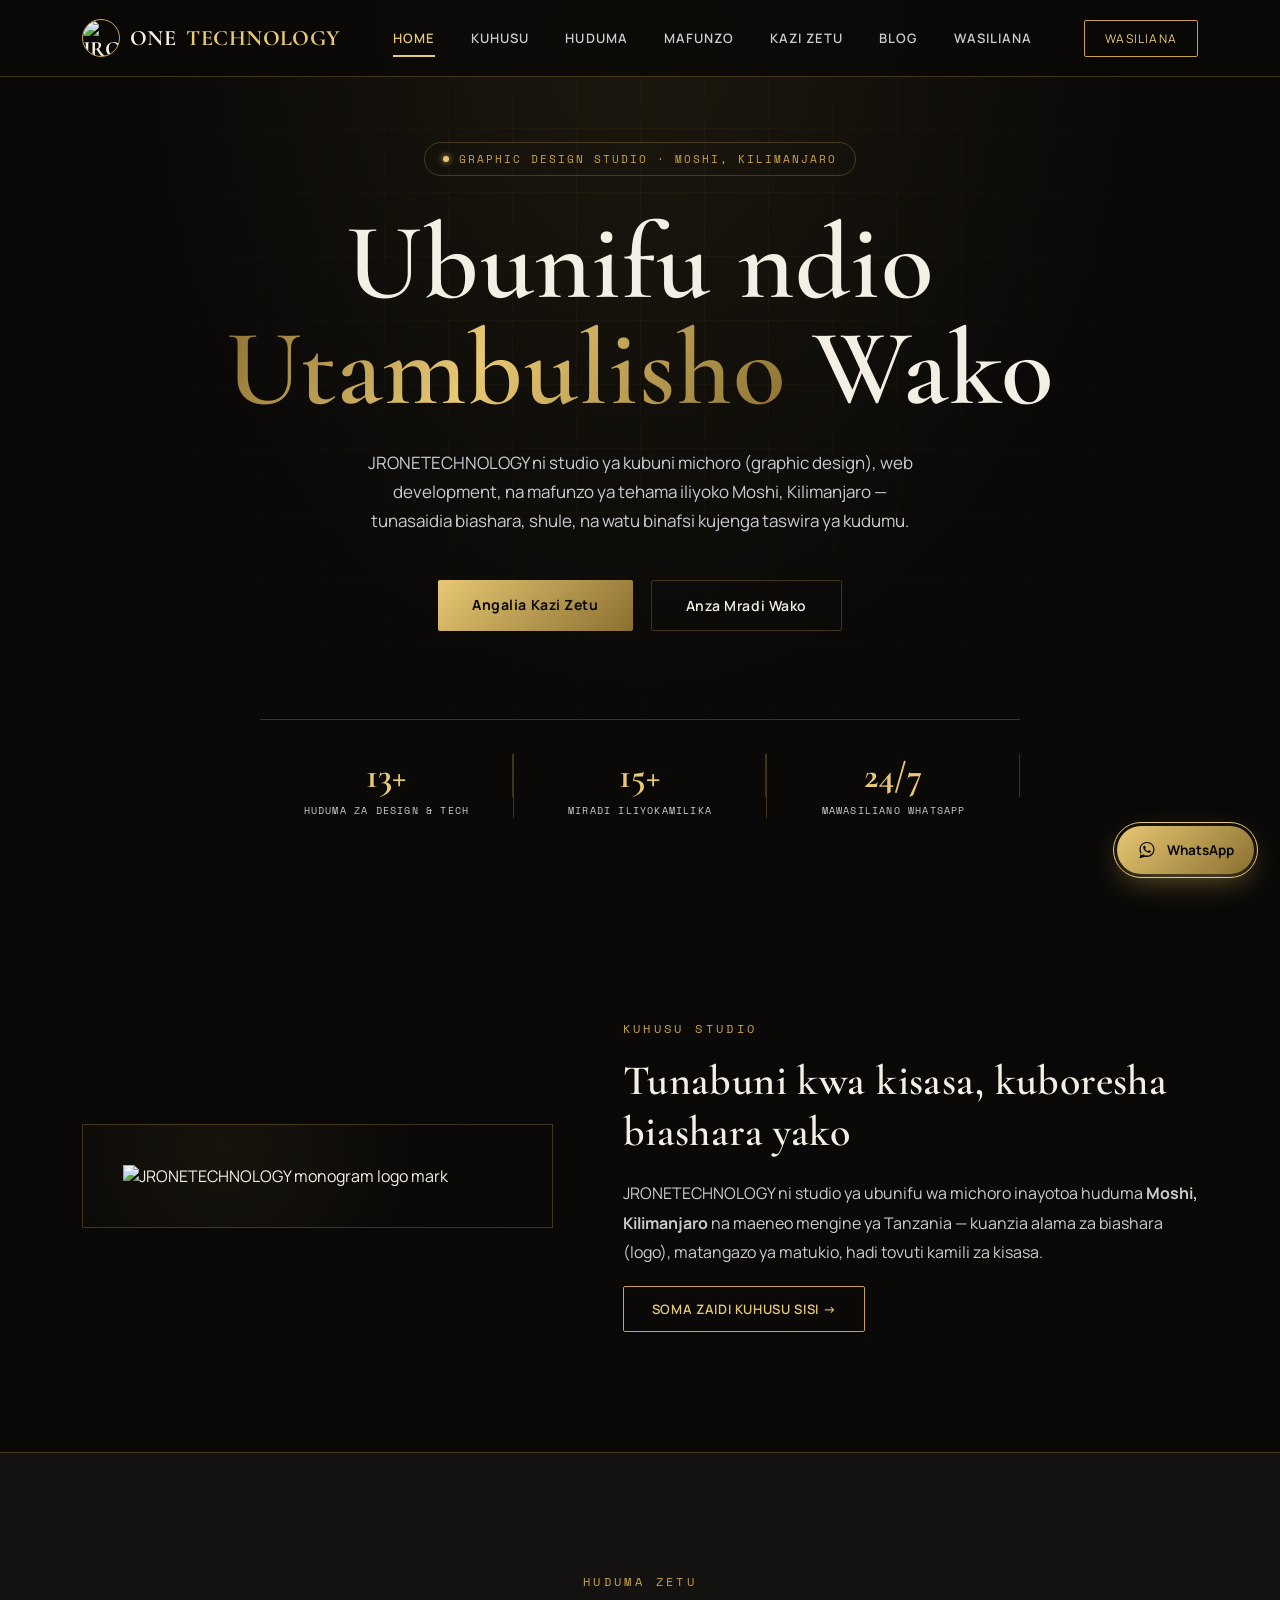
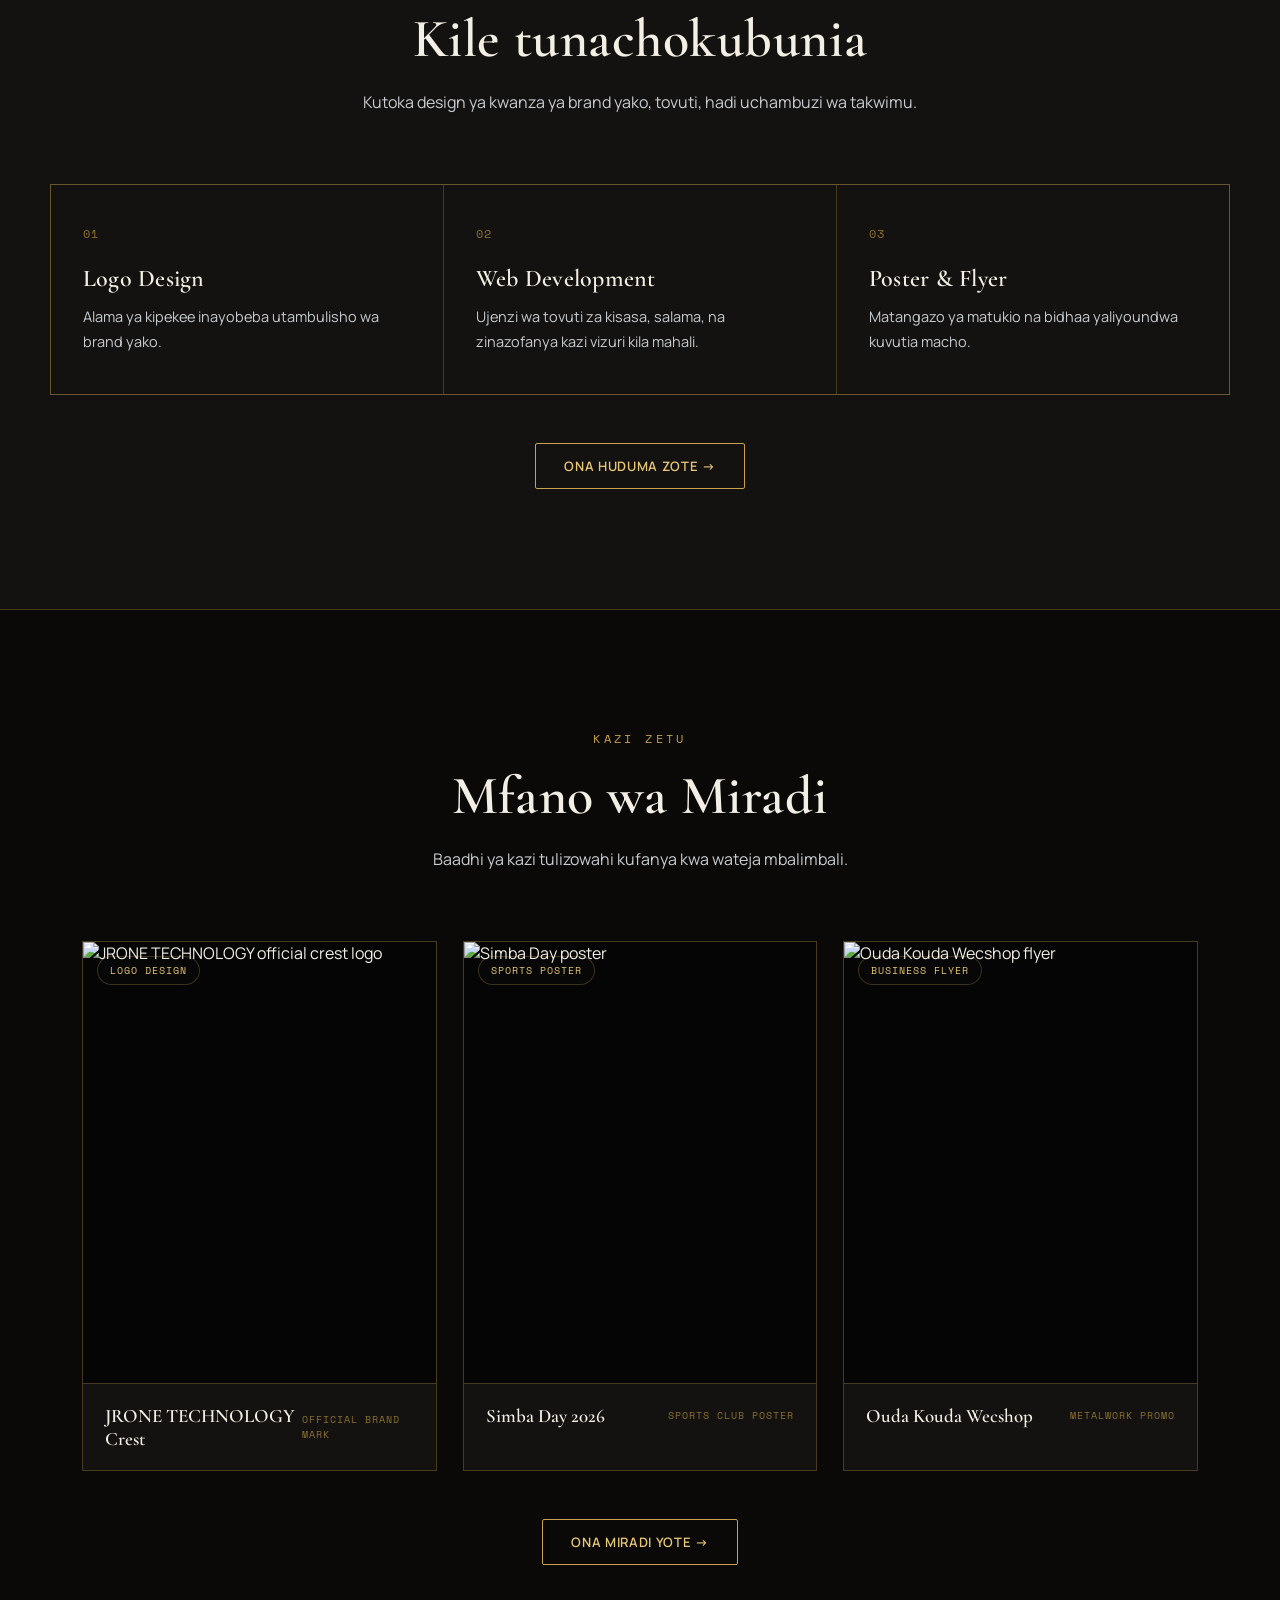
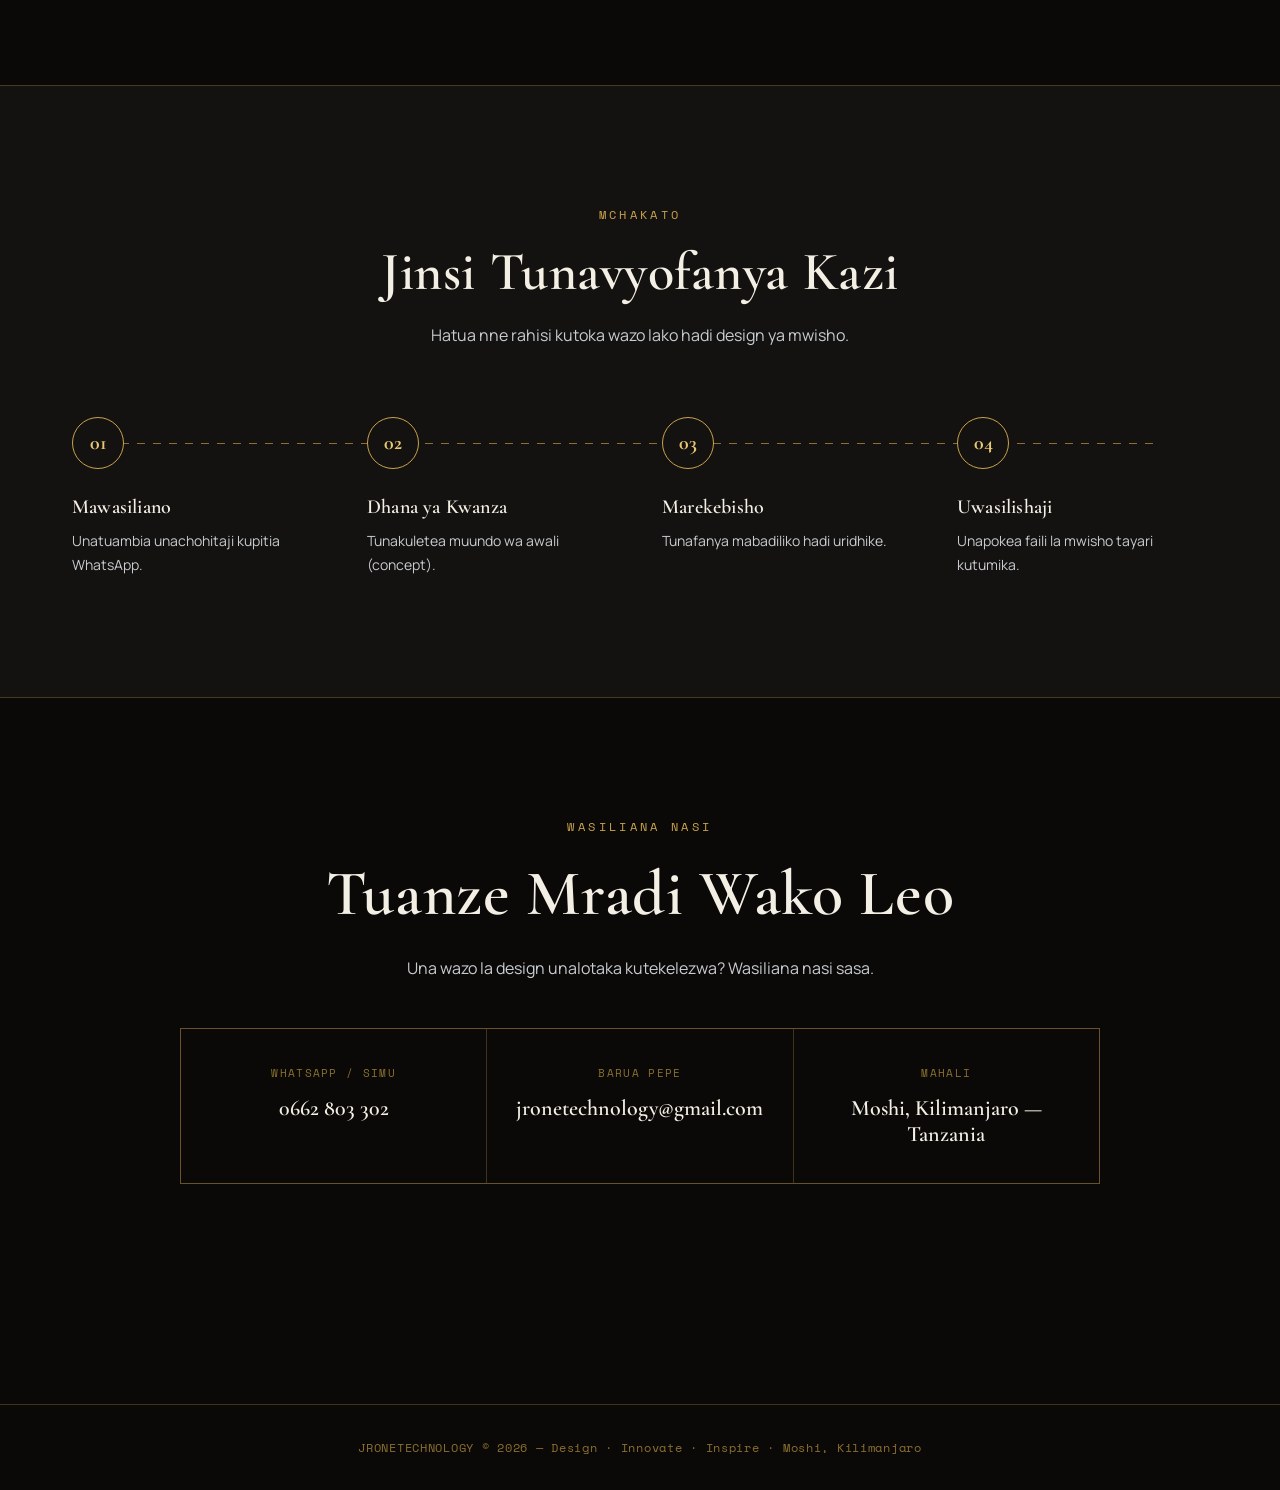
==== index.html @ 4e3e7bac "Add files via upload Apload a website" ====
<!DOCTYPE html>
<html lang="sw">
<head>
<meta charset="UTF-8">
<meta name="viewport" content="width=device-width, initial-scale=1.0">
<title>JRONETECHNOLOGY | Graphic Designer Moshi, Kilimanjaro — Logo, Poster, Web & IT Training</title>
<meta name="description" content="JRONETECHNOLOGY ni studio ya ubunifu wa michoro, web development, na mafunzo ya kompyuta iliyoko Moshi, Kilimanjaro, Tanzania.">
<meta name="keywords" content="graphic designer Moshi, graphic design Tanzania, logo design Kilimanjaro, poster design Moshi, web development Tanzania, mafunzo ya kompyuta Moshi, JRONETECHNOLOGY, computer training Kilimanjaro, business card design Tanzania, flyer design Moshi">
<meta name="author" content="JRONETECHNOLOGY">
<meta name="robots" content="index, follow">
<link rel="canonical" href="https://jronetechnology.netlify.app/">
<meta property="og:type" content="website">
<meta property="og:title" content="JRONETECHNOLOGY | Graphic Designer Moshi, Kilimanjaro — Logo, Poster, Web & IT Training">
<meta property="og:description" content="JRONETECHNOLOGY ni studio ya ubunifu wa michoro, web development, na mafunzo ya kompyuta iliyoko Moshi, Kilimanjaro, Tanzania.">
<meta property="og:url" content="https://jronetechnology.netlify.app/">
<meta property="og:site_name" content="JRONETECHNOLOGY">
<meta property="og:locale" content="sw_TZ">
<meta property="og:image" content="https://jronetechnology.netlify.app/images/jrone-logo-new.jpg">
<meta name="twitter:card" content="summary_large_image">
<meta name="twitter:title" content="JRONETECHNOLOGY | Graphic Designer Moshi, Kilimanjaro — Logo, Poster, Web & IT Training">
<meta name="twitter:description" content="JRONETECHNOLOGY ni studio ya ubunifu wa michoro, web development, na mafunzo ya kompyuta iliyoko Moshi, Kilimanjaro, Tanzania.">
<link rel="preconnect" href="https://fonts.googleapis.com">
<link href="https://fonts.googleapis.com/css2?family=Cormorant+Garamond:wght@500;600;700&family=Manrope:wght@400;500;600;700;800&family=Space+Mono:wght@400;700&display=swap" rel="stylesheet">
<link rel="stylesheet" href="style.css">
<script type="application/ld+json">
{
  "@context": "https://schema.org",
  "@type": "ProfessionalService",
  "name": "JRONETECHNOLOGY",
  "description": "Studio ya ubunifu wa michoro, web development, na mafunzo ya kompyuta.",
  "url": "https://jronetechnology.netlify.app/",
  "telephone": "+255662803302",
  "address": {
    "@type": "PostalAddress",
    "addressLocality": "Moshi",
    "addressRegion": "Kilimanjaro",
    "addressCountry": "TZ"
  },
  "areaServed": "Tanzania",
  "priceRange": "$$"
}
</script>
</head>
<body>

<header>
  <nav class="wrap">
    <a href="index.html" class="brand-mark"><span class="jr"><img src="images/jrone-logo-new.jpg" alt="JRONETECHNOLOGY logo"></span>ONE<span style="color:var(--gold-bright)">TECHNOLOGY</span></a>
    <ul id="navMenu">
      <li><a href="index.html" class="active">Home</a></li>
      <li><a href="kuhusu.html">Kuhusu</a></li>
      <li><a href="huduma.html">Huduma</a></li>
      <li><a href="mafunzo.html">Mafunzo</a></li>
      <li><a href="kazi-zetu.html">Kazi Zetu</a></li>
      <li><a href="blog.html">Blog</a></li>
      <li><a href="mawasiliano.html">Wasiliana</a></li>
    </ul>
    <a href="https://wa.me/255662803302" class="nav-cta">Wasiliana</a>
    <button class="nav-toggle-btn" id="navToggle" aria-label="Fungua menyu" aria-expanded="false">
      <span></span><span></span><span></span>
    </button>
  </nav>
</header>

<section class="hero" id="top">
  <div class="hero-grid"></div>
  <span class="hero-badge"><span class="dot"></span>Graphic Design Studio · Moshi, Kilimanjaro</span>
  <h1>Ubunifu ndio<br><em>Utambulisho</em> Wako</h1>
  <p class="sub">JRONETECHNOLOGY ni studio ya kubuni michoro (graphic design), web development, na mafunzo ya tehama iliyoko Moshi, Kilimanjaro — tunasaidia biashara, shule, na watu binafsi kujenga taswira ya kudumu.</p>
  <div class="hero-actions">
    <a href="kazi-zetu.html" class="btn-gold">Angalia Kazi Zetu</a>
    <a href="https://wa.me/255662803302" class="btn-outline">Anza Mradi Wako</a>
  </div>
  <div class="hero-stats">
    <div><div class="num">13+</div><div class="lbl">Huduma za Design &amp; Tech</div></div>
    <div><div class="num">15+</div><div class="lbl">Miradi Iliyokamilika</div></div>
    <div><div class="num">24/7</div><div class="lbl">Mawasiliano WhatsApp</div></div>
  </div>
</section>

<section class="section" id="about">
  <div class="wrap about">
    <div class="about-visual">
      <img src="images/jr-logo.jpg" alt="JRONETECHNOLOGY monogram logo mark">
    </div>
    <div class="about-copy">
      <span class="eyebrow">Kuhusu Studio</span>
      <h2>Tunabuni kwa kisasa, kuboresha biashara yako</h2>
      <p>JRONETECHNOLOGY ni studio ya ubunifu wa michoro inayotoa huduma <strong>Moshi, Kilimanjaro</strong> na maeneo mengine ya Tanzania — kuanzia alama za biashara (logo), matangazo ya matukio, hadi tovuti kamili za kisasa.</p>
      <div class="section-more" style="text-align:left; margin-top:8px;">
        <a href="kuhusu.html">Soma Zaidi Kuhusu Sisi →</a>
      </div>
    </div>
  </div>
</section>

<section class="services" id="services">
  <div class="wrap section">
    <div class="section-head">
      <span class="eyebrow">Huduma Zetu</span>
      <h2>Kile tunachokubunia</h2>
      <p>Kutoka design ya kwanza ya brand yako, tovuti, hadi uchambuzi wa takwimu.</p>
    </div>
    <div class="service-grid">
      <div class="service-card"><span class="idx">01</span><h3>Logo Design</h3><p>Alama ya kipekee inayobeba utambulisho wa brand yako.</p></div>
      <div class="service-card"><span class="idx">02</span><h3>Web Development</h3><p>Ujenzi wa tovuti za kisasa, salama, na zinazofanya kazi vizuri kila mahali.</p></div>
      <div class="service-card"><span class="idx">03</span><h3>Poster &amp; Flyer</h3><p>Matangazo ya matukio na bidhaa yaliyoundwa kuvutia macho.</p></div>
    </div>
    <div class="section-more"><a href="huduma.html">Ona Huduma Zote →</a></div>
  </div>
</section>

<section class="section" id="work-preview">
  <div class="wrap">
    <div class="section-head">
      <span class="eyebrow">Kazi Zetu</span>
      <h2>Mfano wa Miradi</h2>
      <p>Baadhi ya kazi tulizowahi kufanya kwa wateja mbalimbali.</p>
    </div>
    <div class="gallery">
      <div class="gallery-item"><span class="tag">Logo Design</span><div class="img-wrap"><img src="images/jrone-logo-new.jpg" alt="JRONE TECHNOLOGY official crest logo" loading="lazy"></div><div class="gallery-caption"><h4>JRONE TECHNOLOGY Crest</h4><span>Official Brand Mark</span></div></div>
      <div class="gallery-item"><span class="tag">Sports Poster</span><div class="img-wrap"><img src="images/simba-day-poster.jpg" alt="Simba Day poster" loading="lazy"></div><div class="gallery-caption"><h4>Simba Day 2026</h4><span>Sports Club Poster</span></div></div>
      <div class="gallery-item"><span class="tag">Business Flyer</span><div class="img-wrap"><img src="images/ouda-kouda-flyer.jpg" alt="Ouda Kouda Wecshop flyer" loading="lazy"></div><div class="gallery-caption"><h4>Ouda Kouda Wecshop</h4><span>Metalwork Promo</span></div></div>
    </div>
    <div class="section-more"><a href="kazi-zetu.html">Ona Miradi Yote →</a></div>
  </div>
</section>

<section class="process" id="process">
  <div class="wrap section">
    <div class="section-head">
      <span class="eyebrow">Mchakato</span>
      <h2>Jinsi Tunavyofanya Kazi</h2>
      <p>Hatua nne rahisi kutoka wazo lako hadi design ya mwisho.</p>
    </div>
    <div class="process-track">
      <div class="process-step"><div class="num-ring">01</div><h3>Mawasiliano</h3><p>Unatuambia unachohitaji kupitia WhatsApp.</p></div>
      <div class="process-step"><div class="num-ring">02</div><h3>Dhana ya Kwanza</h3><p>Tunakuletea muundo wa awali (concept).</p></div>
      <div class="process-step"><div class="num-ring">03</div><h3>Marekebisho</h3><p>Tunafanya mabadiliko hadi uridhike.</p></div>
      <div class="process-step"><div class="num-ring">04</div><h3>Uwasilishaji</h3><p>Unapokea faili la mwisho tayari kutumika.</p></div>
    </div>
  </div>
</section>

<section class="contact" id="contact">
  <div class="wrap section">
    <span class="eyebrow">Wasiliana Nasi</span>
    <h2>Tuanze Mradi Wako Leo</h2>
    <p>Una wazo la design unalotaka kutekelezwa? Wasiliana nasi sasa.</p>
    <div class="contact-cards">
      <div class="c-card"><span class="lbl">WhatsApp / Simu</span><a class="val" href="https://wa.me/255662803302">0662 803 302</a></div>
      <div class="c-card"><span class="lbl">Barua Pepe</span><span class="val">jronetechnology@gmail.com</span></div>
      <div class="c-card"><span class="lbl">Mahali</span><span class="val">Moshi, Kilimanjaro — Tanzania</span></div>
    </div>
  </div>
</section>

<a href="https://wa.me/255662803302" class="wa-float" target="_blank" rel="noopener" aria-label="Wasiliana WhatsApp">
  <span class="wa-pulse" aria-hidden="true"></span>
  <svg viewBox="0 0 32 32" fill="currentColor" aria-hidden="true"><path d="M16.001 3C9.373 3 4 8.373 4 15c0 2.386.699 4.61 1.902 6.478L4 29l7.72-1.867A11.94 11.94 0 0 0 16.001 27C22.629 27 28 21.627 28 15S22.629 3 16.001 3zm0 21.818a9.77 9.77 0 0 1-4.98-1.363l-.357-.212-4.583 1.108 1.13-4.47-.233-.367A9.77 9.77 0 0 1 5.909 15c0-5.57 4.522-10.091 10.092-10.091S26.093 9.43 26.093 15 21.571 24.818 16.001 24.818zm5.535-7.53c-.303-.152-1.792-.885-2.07-.986-.278-.101-.48-.152-.682.152-.202.303-.783.985-.96 1.187-.177.202-.353.227-.656.076-.303-.152-1.279-.472-2.436-1.505-.9-.803-1.508-1.795-1.685-2.098-.177-.303-.019-.467.133-.617.137-.136.303-.354.454-.53.152-.177.202-.303.303-.505.101-.202.05-.379-.025-.53-.076-.152-.682-1.646-.935-2.254-.246-.593-.497-.513-.682-.522-.177-.008-.379-.01-.581-.01a1.112 1.112 0 0 0-.808.379c-.278.303-1.06 1.036-1.06 2.53 0 1.494 1.086 2.937 1.237 3.14.151.202 2.137 3.263 5.18 4.575.724.312 1.288.499 1.729.639.726.231 1.387.198 1.909.12.582-.087 1.792-.733 2.045-1.44.253-.708.253-1.315.177-1.44-.076-.126-.278-.202-.581-.354z"/></svg>
  <span class="wa-label">WhatsApp</span>
</a>

<footer>
  <div class="wrap">JRONETECHNOLOGY © 2026 — Design · Innovate · Inspire · Moshi, Kilimanjaro</div>
</footer>


<script>
  (function(){
    var toggle = document.getElementById('navToggle');
    var menu = document.getElementById('navMenu');
    if(toggle && menu){
      toggle.addEventListener('click', function(){
        var open = menu.classList.toggle('open');
        toggle.classList.toggle('open', open);
        toggle.setAttribute('aria-expanded', open ? 'true' : 'false');
      });
      menu.querySelectorAll('a').forEach(function(a){
        a.addEventListener('click', function(){
          menu.classList.remove('open');
          toggle.classList.remove('open');
          toggle.setAttribute('aria-expanded', 'false');
        });
      });
    }
  })();
</script>
</body>
</html>
---- style.css ----
:root{
    --black:#0a0908;
    --black-2:#141210;
    --charcoal:#1c1a17;
    --gold:#c9a24b;
    --gold-bright:#e8c874;
    --gold-dim:#8a6f2f;
    --silver:#c8ccd0;
    --off-white:#f3efe4;
    --line:rgba(201,162,75,0.28);
  }
  *{box-sizing:border-box; margin:0; padding:0;}
  html{scroll-behavior:smooth;}
  body{
    background:var(--black);
    color:var(--off-white);
    font-family:'Manrope', sans-serif;
    overflow-x:hidden;
  }
  ::selection{background:var(--gold); color:var(--black);}

  /* ---------- utility ---------- */
  .wrap{max-width:1180px; margin:0 auto; padding:0 32px;}
  .eyebrow{
    font-family:'Space Mono', monospace;
    font-size:12px;
    letter-spacing:0.28em;
    text-transform:uppercase;
    color:var(--gold);
  }
  h1,h2,h3{font-family:'Cormorant Garamond', serif; font-weight:600; letter-spacing:0.01em;}
  .circuit-rule{
    position:relative;
    height:1px;
    background:var(--line);
    margin:0 auto;
  }
  .circuit-rule::before, .circuit-rule::after{
    content:'';
    position:absolute;
    width:6px; height:6px;
    border-radius:50%;
    background:var(--gold);
    top:50%; transform:translateY(-50%);
    box-shadow:0 0 8px rgba(201,162,75,0.7);
  }
  .circuit-rule::before{left:0;}
  .circuit-rule::after{right:0;}

  a{color:inherit; text-decoration:none;}

  /* ---------- nav ---------- */
  header{
    position:fixed; top:0; left:0; right:0; z-index:100;
    background:rgba(10,9,8,0.82);
    backdrop-filter:blur(10px);
    border-bottom:1px solid var(--line);
  }
  nav.wrap{
    display:flex; align-items:center; justify-content:space-between;
    min-height:76px;
    flex-wrap:nowrap;
  }
  .brand-mark{
    display:flex; align-items:center; gap:10px;
    font-family:'Cormorant Garamond', serif;
    font-size:22px; font-weight:700;
    color:var(--off-white);
    letter-spacing:0.02em;
  }
  .brand-mark .jr{
    display:inline-flex; align-items:center; justify-content:center;
    width:38px; height:38px;
    border-radius:50%;
    overflow:hidden;
    border:1px solid var(--gold);
  }
  .brand-mark .jr img{width:100%; height:100%; object-fit:cover;}
  nav ul{
    display:flex; gap:36px; list-style:none;
    font-size:13px; letter-spacing:0.08em; text-transform:uppercase;
    font-weight:600;
  }
  nav ul a{
    color:var(--silver);
    position:relative;
    padding-bottom:4px;
    transition:color .25s;
  }
  nav ul a:hover{color:var(--gold-bright);}
  .nav-cta{
    border:1px solid var(--gold);
    padding:9px 20px;
    border-radius:2px;
    font-size:12px;
    letter-spacing:0.1em;
    text-transform:uppercase;
    color:var(--gold-bright);
    white-space:nowrap;
    transition:background .25s, color .25s;
  }
  .nav-cta:hover{background:var(--gold); color:var(--black);}
  .nav-toggle{display:none;}
  .nav-toggle-btn{
    display:none;
    flex-direction:column; justify-content:center; gap:5px;
    width:38px; height:38px;
    background:transparent; border:1px solid var(--line);
    border-radius:4px;
    cursor:pointer;
    padding:0;
  }
  .nav-toggle-btn span{
    display:block; height:2px; width:18px; margin:0 auto;
    background:var(--gold-bright);
    transition:transform .25s, opacity .25s;
  }
  .nav-toggle-btn.open span:nth-child(1){transform:translateY(7px) rotate(45deg);}
  .nav-toggle-btn.open span:nth-child(2){opacity:0;}
  .nav-toggle-btn.open span:nth-child(3){transform:translateY(-7px) rotate(-45deg);}

  /* ---------- hero ---------- */
  .hero{
    position:relative;
    min-height:100vh;
    display:flex; flex-direction:column; align-items:center; justify-content:center;
    text-align:center;
    padding:140px 32px 80px;
    background:
      radial-gradient(ellipse at 50% 0%, rgba(201,162,75,0.10), transparent 55%),
      linear-gradient(rgba(10,9,8,0.88), rgba(10,9,8,0.93)),
      url('images/jrone-logo-new.png') center 16% / min(560px,62%) no-repeat,
      var(--black);
    overflow:hidden;
  }
  .hero-logo-bg{
    position:absolute;
    top:50%; left:50%;
    transform:translate(-50%,-50%);
    width:min(780px, 92vw);
    height:auto;
    opacity:0.16;
    filter:grayscale(0.15) brightness(1.05);
    pointer-events:none;
    z-index:0;
  }
  .hero > *{position:relative; z-index:1;}
  .hero-grid{
    position:absolute; inset:0;
    background-image:
      linear-gradient(rgba(201,162,75,0.05) 1px, transparent 1px),
      linear-gradient(90deg, rgba(201,162,75,0.05) 1px, transparent 1px);
    background-size:64px 64px;
    mask-image:radial-gradient(ellipse at 50% 30%, black 0%, transparent 70%);
    pointer-events:none;
    z-index:0;
  }
  .hero-badge{
    display:inline-flex; align-items:center; gap:10px;
    border:1px solid var(--line);
    padding:8px 18px;
    border-radius:20px;
    font-family:'Space Mono', monospace;
    font-size:11px; letter-spacing:0.18em; text-transform:uppercase;
    color:var(--gold);
    margin-bottom:34px;
    opacity:0;
    animation:fadeUp .8s ease forwards .1s;
  }
  .hero-badge .dot{width:6px; height:6px; border-radius:50%; background:var(--gold-bright); box-shadow:0 0 6px var(--gold-bright);}
  .hero h1{
    font-size:clamp(48px, 9vw, 108px);
    line-height:0.98;
    color:var(--off-white);
    opacity:0;
    animation:fadeUp .9s ease forwards .25s;
  }
  .hero h1 em{
    font-style:normal;
    background:linear-gradient(120deg, var(--gold-dim), var(--gold-bright) 45%, var(--gold-dim));
    -webkit-background-clip:text;
    background-clip:text;
    color:transparent;
  }
  .hero p.sub{
    max-width:560px;
    margin:28px auto 0;
    color:var(--silver);
    font-size:17px;
    line-height:1.7;
    opacity:0;
    animation:fadeUp .9s ease forwards .4s;
  }
  .hero-actions{
    display:flex; gap:18px; margin-top:44px; flex-wrap:wrap; justify-content:center;
    opacity:0;
    animation:fadeUp .9s ease forwards .55s;
  }
  .btn-gold{
    background:linear-gradient(135deg, var(--gold-bright), var(--gold-dim));
    color:var(--black);
    padding:15px 34px;
    font-weight:700;
    font-size:14px;
    letter-spacing:0.04em;
    border-radius:2px;
    transition:transform .25s, box-shadow .25s;
  }
  .btn-gold:hover{transform:translateY(-2px); box-shadow:0 12px 28px -8px rgba(201,162,75,0.55);}
  .btn-outline{
    border:1px solid var(--line);
    color:var(--off-white);
    padding:15px 34px;
    font-weight:600;
    font-size:14px;
    letter-spacing:0.04em;
    border-radius:2px;
    transition:border-color .25s, color .25s;
  }
  .btn-outline:hover{border-color:var(--gold); color:var(--gold-bright);}

  @keyframes fadeUp{
    from{opacity:0; transform:translateY(18px);}
    to{opacity:1; transform:translateY(0);}
  }

  .hero-stats{
    display:flex; gap:0;
    margin-top:88px;
    border-top:1px solid var(--line);
    padding-top:34px;
    width:100%;
    max-width:760px;
    opacity:0;
    animation:fadeUp .9s ease forwards .7s;
  }
  .hero-stats div{flex:1; text-align:center; border-right:1px solid var(--line);}
  .hero-stats div:last-child{border-right:none;}
  .hero-stats .num{
    font-family:'Cormorant Garamond', serif;
    font-size:36px; font-weight:700; color:var(--gold-bright);
  }
  .hero-stats .lbl{
    font-family:'Space Mono', monospace;
    font-size:10px; letter-spacing:0.12em; text-transform:uppercase; color:var(--silver);
    margin-top:6px;
  }

  /* ---------- section heading pattern ---------- */
  .section{padding:120px 0;}
  .section-head{text-align:center; max-width:640px; margin:0 auto 68px;}
  .section-head .eyebrow{display:block; margin-bottom:16px;}
  .section-head h2{font-size:clamp(34px,5vw,54px); color:var(--off-white); margin-bottom:18px;}
  .section-head p{color:var(--silver); font-size:16px; line-height:1.7;}

  /* ---------- about ---------- */
  .about{
    display:grid;
    grid-template-columns:0.9fr 1.1fr;
    gap:70px;
    align-items:center;
  }
  .about-visual{
    position:relative;
    border:1px solid var(--line);
    padding:40px;
    background:radial-gradient(circle at 30% 20%, rgba(201,162,75,0.08), transparent 60%);
  }
  .about-visual img{width:100%; display:block; filter:drop-shadow(0 20px 40px rgba(0,0,0,0.6));}
  .about-copy .eyebrow{display:block; margin-bottom:18px;}
  .about-copy h2{font-size:clamp(30px,4vw,42px); margin-bottom:22px; color:var(--off-white);}
  .about-copy p{color:var(--silver); line-height:1.85; margin-bottom:18px; font-size:16px;}
  .about-list{list-style:none; margin-top:28px; display:grid; gap:14px;}
  .about-list li{
    display:flex; align-items:baseline; gap:14px;
    font-family:'Space Mono', monospace; font-size:13px; color:var(--off-white);
    padding-bottom:14px; border-bottom:1px solid var(--line);
  }
  .about-list li span.n{color:var(--gold-bright); font-weight:700;}

  /* ---------- services ---------- */
  .services{background:var(--black-2); border-top:1px solid var(--line); border-bottom:1px solid var(--line);}
  .service-grid{
    display:grid; grid-template-columns:repeat(3,1fr); gap:1px;
    background:var(--line);
    border:1px solid var(--line);
  }
  .service-card{
    background:var(--black-2);
    padding:40px 32px;
    transition:background .3s;
  }
  .service-card:hover{background:var(--charcoal);}
  .service-card .idx{
    font-family:'Space Mono', monospace;
    font-size:12px; color:var(--gold-dim);
    letter-spacing:0.1em;
    margin-bottom:22px;
    display:block;
  }
  .service-card h3{font-size:24px; color:var(--off-white); margin-bottom:12px; font-weight:600;}
  .service-card p{color:var(--silver); font-size:14.5px; line-height:1.7;}

  /* ---------- training ---------- */
  .training{background:var(--black);}
  .training-groups{display:grid; grid-template-columns:1fr 1fr; gap:1px; background:var(--line); border:1px solid var(--line);}
  .training-group{background:var(--black-2); padding:38px 34px;}
  .training-group h3{
    font-family:'Space Mono', monospace;
    font-size:12px; letter-spacing:0.16em; text-transform:uppercase;
    color:var(--gold-dim);
    margin-bottom:26px;
    padding-bottom:16px;
    border-bottom:1px solid var(--line);
  }
  .course-list{list-style:none; display:grid; gap:0;}
  .course-list li{
    display:flex; align-items:center; gap:16px;
    padding:16px 0;
    border-bottom:1px solid var(--line);
  }
  .course-list li:last-child{border-bottom:none;}
  .course-list .c-tag{
    font-family:'Space Mono', monospace;
    font-size:11px; color:var(--gold-bright);
    border:1px solid var(--line);
    border-radius:50%;
    width:34px; height:34px;
    display:flex; align-items:center; justify-content:center;
    flex-shrink:0;
  }
  .course-list .c-name{font-family:'Cormorant Garamond', serif; font-size:19px; color:var(--off-white); font-weight:600;}
  .course-list .c-desc{font-size:12.5px; color:var(--silver); margin-top:2px;}

  /* ---------- portfolio ---------- */
  .filter-bar{
    display:flex; gap:10px; justify-content:center; flex-wrap:wrap; margin-bottom:56px;
  }
  .filter-btn{
    font-family:'Space Mono', monospace;
    font-size:11.5px; letter-spacing:0.1em; text-transform:uppercase;
    padding:10px 20px;
    border:1px solid var(--line);
    color:var(--silver);
    border-radius:20px;
    cursor:pointer;
    background:transparent;
    transition:all .25s;
  }
  .filter-btn:hover{border-color:var(--gold); color:var(--gold-bright);}
  .filter-btn.active{background:var(--gold); border-color:var(--gold); color:var(--black); font-weight:700;}

  .gallery{
    display:grid;
    grid-template-columns:repeat(3, 1fr);
    gap:26px;
  }
  .gallery-item{
    position:relative;
    border:1px solid var(--line);
    overflow:hidden;
    background:var(--black-2);
    cursor:pointer;
  }
  .gallery-item.hide{display:none;}
  .gallery-item .img-wrap{
    aspect-ratio:4/5;
    overflow:hidden;
    display:flex; align-items:center; justify-content:center;
    background:#050505;
  }
  .gallery-item img{
    width:100%; height:100%; object-fit:cover;
    transition:transform .6s cubic-bezier(.2,.8,.2,1), filter .5s;
    filter:saturate(0.92);
  }
  .gallery-item:hover img{transform:scale(1.06); filter:saturate(1.05);}
  .gallery-caption{
    padding:20px 22px;
    border-top:1px solid var(--line);
    display:flex; justify-content:space-between; align-items:center;
  }
  .gallery-caption h4{font-family:'Cormorant Garamond',serif; font-size:19px; color:var(--off-white); font-weight:600;}
  .gallery-caption span{
    font-family:'Space Mono', monospace; font-size:10px; letter-spacing:0.1em;
    text-transform:uppercase; color:var(--gold-dim);
  }
  .gallery-item .tag{
    position:absolute; top:14px; left:14px;
    font-family:'Space Mono', monospace; font-size:10px; letter-spacing:0.1em; text-transform:uppercase;
    background:rgba(10,9,8,0.75); backdrop-filter:blur(4px);
    border:1px solid var(--line);
    color:var(--gold-bright);
    padding:6px 12px; border-radius:20px;
  }

  /* lightbox */
  .lightbox{
    position:fixed; inset:0; background:rgba(5,4,3,0.94);
    display:none; align-items:center; justify-content:center;
    z-index:1000; padding:40px;
    backdrop-filter:blur(6px);
  }
  .lightbox.open{display:flex;}
  .lightbox img{max-width:min(760px,90vw); max-height:86vh; object-fit:contain; border:1px solid var(--line);}
  .lightbox-close{
    position:absolute; top:28px; right:38px;
    font-family:'Space Mono', monospace; color:var(--off-white);
    font-size:13px; letter-spacing:0.1em; text-transform:uppercase;
    border:1px solid var(--line); padding:10px 18px; border-radius:20px; cursor:pointer;
  }
  .lightbox-close:hover{border-color:var(--gold); color:var(--gold-bright);}

  /* ---------- process ---------- */
  .process{background:var(--black-2); border-top:1px solid var(--line); border-bottom:1px solid var(--line);}
  .process-track{
    display:grid; grid-template-columns:repeat(4,1fr);
    position:relative;
  }
  .process-track::before{
    content:'';
    position:absolute; top:26px; left:6%; right:6%; height:1px;
    background:repeating-linear-gradient(90deg, var(--gold-dim) 0 8px, transparent 8px 16px);
  }
  .process-step{padding:0 22px; position:relative;}
  .process-step .num-ring{
    width:52px; height:52px; border-radius:50%;
    border:1px solid var(--gold);
    display:flex; align-items:center; justify-content:center;
    font-family:'Cormorant Garamond', serif; font-size:20px; color:var(--gold-bright); font-weight:700;
    background:var(--black-2);
    position:relative; z-index:2;
    margin-bottom:26px;
  }
  .process-step h3{font-size:20px; color:var(--off-white); margin-bottom:10px;}
  .process-step p{font-size:14px; color:var(--silver); line-height:1.7;}

  /* ---------- contact ---------- */
  .contact{
    position:relative;
    text-align:center;
    padding-bottom:100px;
  }
  .contact .eyebrow{display:block; margin-bottom:20px;}
  .contact h2{font-size:clamp(36px,6vw,64px); color:var(--off-white); margin-bottom:22px;}
  .contact p{color:var(--silver); max-width:520px; margin:0 auto 46px; line-height:1.75; font-size:16px;}
  .contact-cards{
    display:grid; grid-template-columns:repeat(3,1fr); gap:1px;
    background:var(--line); border:1px solid var(--line);
    max-width:920px; margin:0 auto;
  }
  .c-card{background:var(--black); padding:36px 24px;}
  .c-card .lbl{font-family:'Space Mono', monospace; font-size:11px; letter-spacing:0.12em; text-transform:uppercase; color:var(--gold-dim); margin-bottom:14px; display:block;}
  .c-card .val{font-family:'Cormorant Garamond', serif; font-size:22px; color:var(--off-white); font-weight:600;}
  .c-card a.val:hover{color:var(--gold-bright);}

  footer{
    border-top:1px solid var(--line);
    padding:34px 0;
    text-align:center;
    font-family:'Space Mono', monospace;
    font-size:12px;
    color:var(--gold-dim);
    letter-spacing:0.06em;
  }

  /* ---------- responsive ---------- */
  @media (max-width: 880px){
    nav.wrap{flex-wrap:wrap;}
    nav ul{
      display:none;
      order:3;
      width:100%;
      flex-direction:column;
      gap:0;
      background:var(--black-2);
      border-top:1px solid var(--line);
      margin-top:16px;
      padding-top:10px;
    }
    nav ul.open{display:flex;}
    nav ul li{width:100%;}
    nav ul a{
      display:block;
      padding:14px 4px;
      border-bottom:1px solid var(--line);
      font-size:14px;
    }
    .nav-toggle-btn{display:flex;}
    .nav-cta{order:2; padding:9px 16px; font-size:11px;}
    .about{grid-template-columns:1fr;}
    .service-grid{grid-template-columns:1fr;}
    .training-groups{grid-template-columns:1fr;}
    .gallery{grid-template-columns:repeat(2,1fr);}
    .process-track{grid-template-columns:1fr; gap:40px;}
    .process-track::before{display:none;}
    .contact-cards{grid-template-columns:1fr;}
    .hero-stats{flex-direction:column; gap:18px;}
    .hero-stats div{border-right:none; border-bottom:1px solid var(--line); padding-bottom:14px;}
    .hero-stats div:last-child{border-bottom:none;}
  }
  @media (max-width: 560px){
    .gallery{grid-template-columns:1fr;}
    .wrap{padding:0 20px;}
  }

  @media (prefers-reduced-motion: reduce){
    *{animation-duration:0.01ms !important; animation-iteration-count:1 !important; transition-duration:0.01ms !important;}
  }

  a:focus-visible, button:focus-visible{outline:2px solid var(--gold-bright); outline-offset:3px;}

  /* ---------- floating whatsapp ---------- */
  .wa-float{
    position:fixed;
    bottom:26px; right:26px;
    z-index:200;
    display:flex; align-items:center; gap:10px;
    background:linear-gradient(135deg, var(--gold-bright), var(--gold-dim));
    color:var(--black);
    padding:14px 20px;
    border-radius:30px;
    font-family:'Manrope', sans-serif;
    font-weight:700;
    font-size:13.5px;
    box-shadow:0 10px 30px -6px rgba(201,162,75,0.55);
    transition:transform .25s, box-shadow .25s;
  }
  .wa-float:hover{transform:translateY(-3px) scale(1.03); box-shadow:0 16px 36px -6px rgba(201,162,75,0.7);}
  .wa-float svg{width:20px; height:20px; flex-shrink:0;}
  .wa-float .wa-pulse{
    position:absolute; inset:-4px;
    border-radius:30px;
    border:1px solid var(--gold-bright);
    animation:waPulse 2.2s ease-out infinite;
  }
  @keyframes waPulse{
    0%{opacity:0.6; transform:scale(1);}
    100%{opacity:0; transform:scale(1.18);}
  }
  @media (max-width:560px){
    .wa-float{bottom:18px; right:18px; padding:13px 16px;}
    .wa-float span.wa-label{display:none;}
  }

/* ---------- multi-page nav active state ---------- */
nav ul a.active{color:var(--gold-bright);}
nav ul a.active::after{
  content:'';
  position:absolute; left:0; right:0; bottom:-6px;
  height:2px; background:var(--gold-bright);
}

/* ---------- page hero (non-home) ---------- */
.page-hero{
  position:relative;
  padding:160px 32px 70px;
  text-align:center;
  background:
    radial-gradient(ellipse at 50% 0%, rgba(201,162,75,0.10), transparent 55%),
    var(--black);
  border-bottom:1px solid var(--line);
}
.page-hero .eyebrow{display:block; margin-bottom:16px;}
.page-hero h1{font-size:clamp(38px,7vw,64px); color:var(--off-white);}
.page-hero p{max-width:560px; margin:20px auto 0; color:var(--silver); font-size:16px; line-height:1.7;}

/* ---------- breadcrumb-ish home link ---------- */
.back-home{
  display:inline-flex; align-items:center; gap:8px;
  font-family:'Space Mono', monospace; font-size:11.5px; letter-spacing:0.1em; text-transform:uppercase;
  color:var(--gold-dim);
  margin-bottom:20px;
}
.back-home:hover{color:var(--gold-bright);}

/* ---------- section link (teaser -> full page) ---------- */
.section-more{
  text-align:center; margin-top:48px;
}
.section-more a{
  display:inline-flex; align-items:center; gap:10px;
  border:1px solid var(--gold);
  color:var(--gold-bright);
  padding:13px 28px;
  border-radius:2px;
  font-size:13px; font-weight:600; letter-spacing:0.05em; text-transform:uppercase;
  transition:background .25s, color .25s;
}
.section-more a:hover{background:var(--gold); color:var(--black);}

/* ---------- simple contact form ---------- */
.contact-form{
  max-width:560px; margin:0 auto 56px;
  display:grid; gap:16px;
  text-align:left;
}
.contact-form label{
  font-family:'Space Mono', monospace; font-size:11px; letter-spacing:0.1em; text-transform:uppercase;
  color:var(--gold-dim); margin-bottom:8px; display:block;
}
.contact-form input, .contact-form textarea{
  width:100%;
  background:var(--black-2);
  border:1px solid var(--line);
  color:var(--off-white);
  padding:14px 16px;
  font-family:'Manrope', sans-serif;
  font-size:14px;
  border-radius:2px;
}
.contact-form input:focus, .contact-form textarea:focus{
  outline:none; border-color:var(--gold);
}
.contact-form textarea{resize:vertical; min-height:120px;}
.contact-form button{
  background:linear-gradient(135deg, var(--gold-bright), var(--gold-dim));
  color:var(--black); border:none;
  padding:15px 28px; font-weight:700; font-size:14px; letter-spacing:0.04em;
  border-radius:2px; cursor:pointer; transition:transform .25s;
}
.contact-form button:hover{transform:translateY(-2px);}

@media (max-width: 880px){
  .service-grid{grid-template-columns:1fr;}
  .training-groups{grid-template-columns:1fr;}
}

/* ---------- blog ---------- */
.blog-grid{
  display:grid; grid-template-columns:repeat(2,1fr); gap:1px;
  background:var(--line); border:1px solid var(--line);
}
.blog-card{
  background:var(--black-2);
  padding:34px 30px;
  transition:background .3s;
}
.blog-card:hover{background:var(--charcoal);}
.blog-card .b-date{
  font-family:'Space Mono', monospace; font-size:11px; letter-spacing:0.1em; text-transform:uppercase;
  color:var(--gold-dim); margin-bottom:14px; display:block;
}
.blog-card h3{font-size:24px; color:var(--off-white); margin-bottom:12px; font-weight:600;}
.blog-card p{color:var(--silver); font-size:14.5px; line-height:1.7; margin-bottom:18px;}
.blog-card a.read-more{
  font-family:'Space Mono', monospace; font-size:11.5px; letter-spacing:0.08em; text-transform:uppercase;
  color:var(--gold-bright); border-bottom:1px solid var(--gold-dim); padding-bottom:2px;
}
.blog-card a.read-more:hover{border-color:var(--gold-bright);}

.article-body{
  max-width:720px; margin:0 auto;
  color:var(--silver); font-size:16.5px; line-height:1.9;
}
.article-body h2{color:var(--off-white); font-size:28px; margin:40px 0 16px;}
.article-body p{margin-bottom:20px;}
.article-body ul{margin:0 0 20px 22px;}
.article-body li{margin-bottom:10px;}
.article-meta{
  text-align:center; margin-bottom:12px;
  font-family:'Space Mono', monospace; font-size:11.5px; letter-spacing:0.1em; text-transform:uppercase;
  color:var(--gold-dim);
}

@media (max-width: 880px){
  .blog-grid{grid-template-columns:1fr;}
}
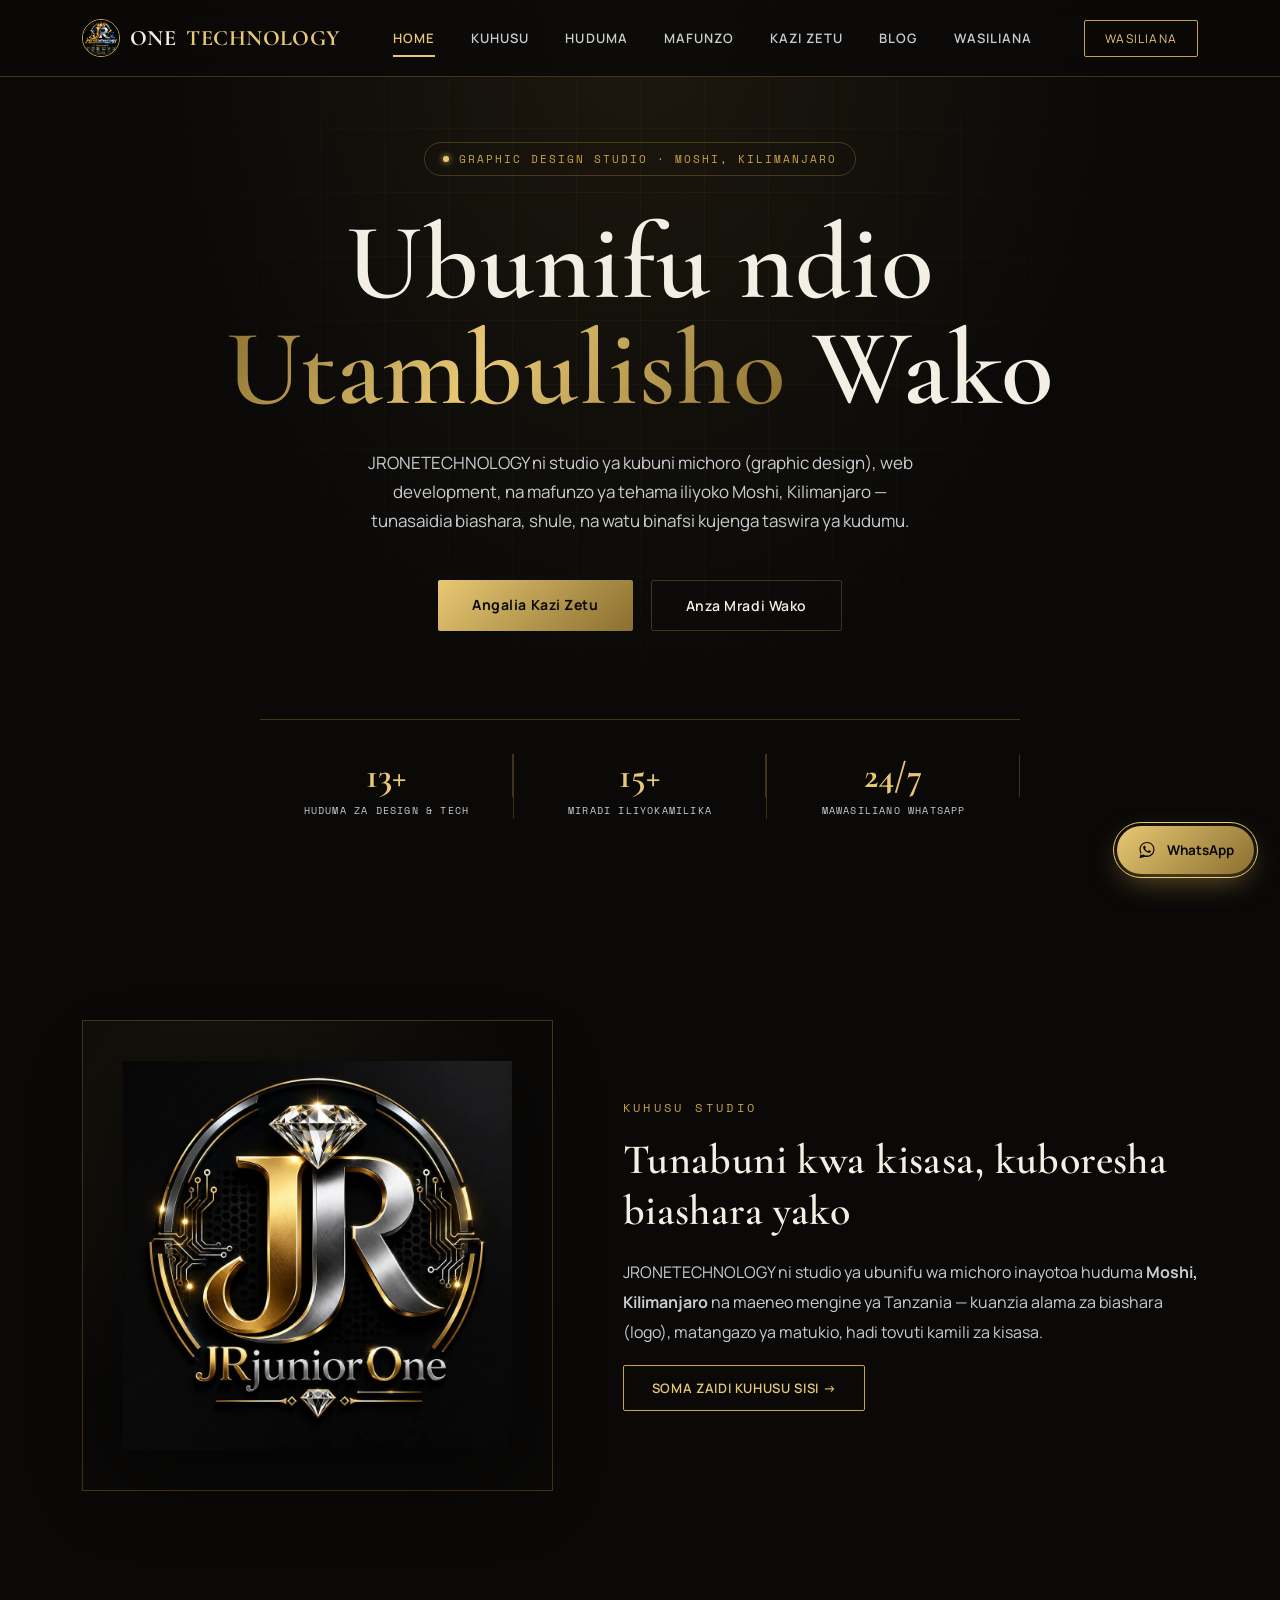
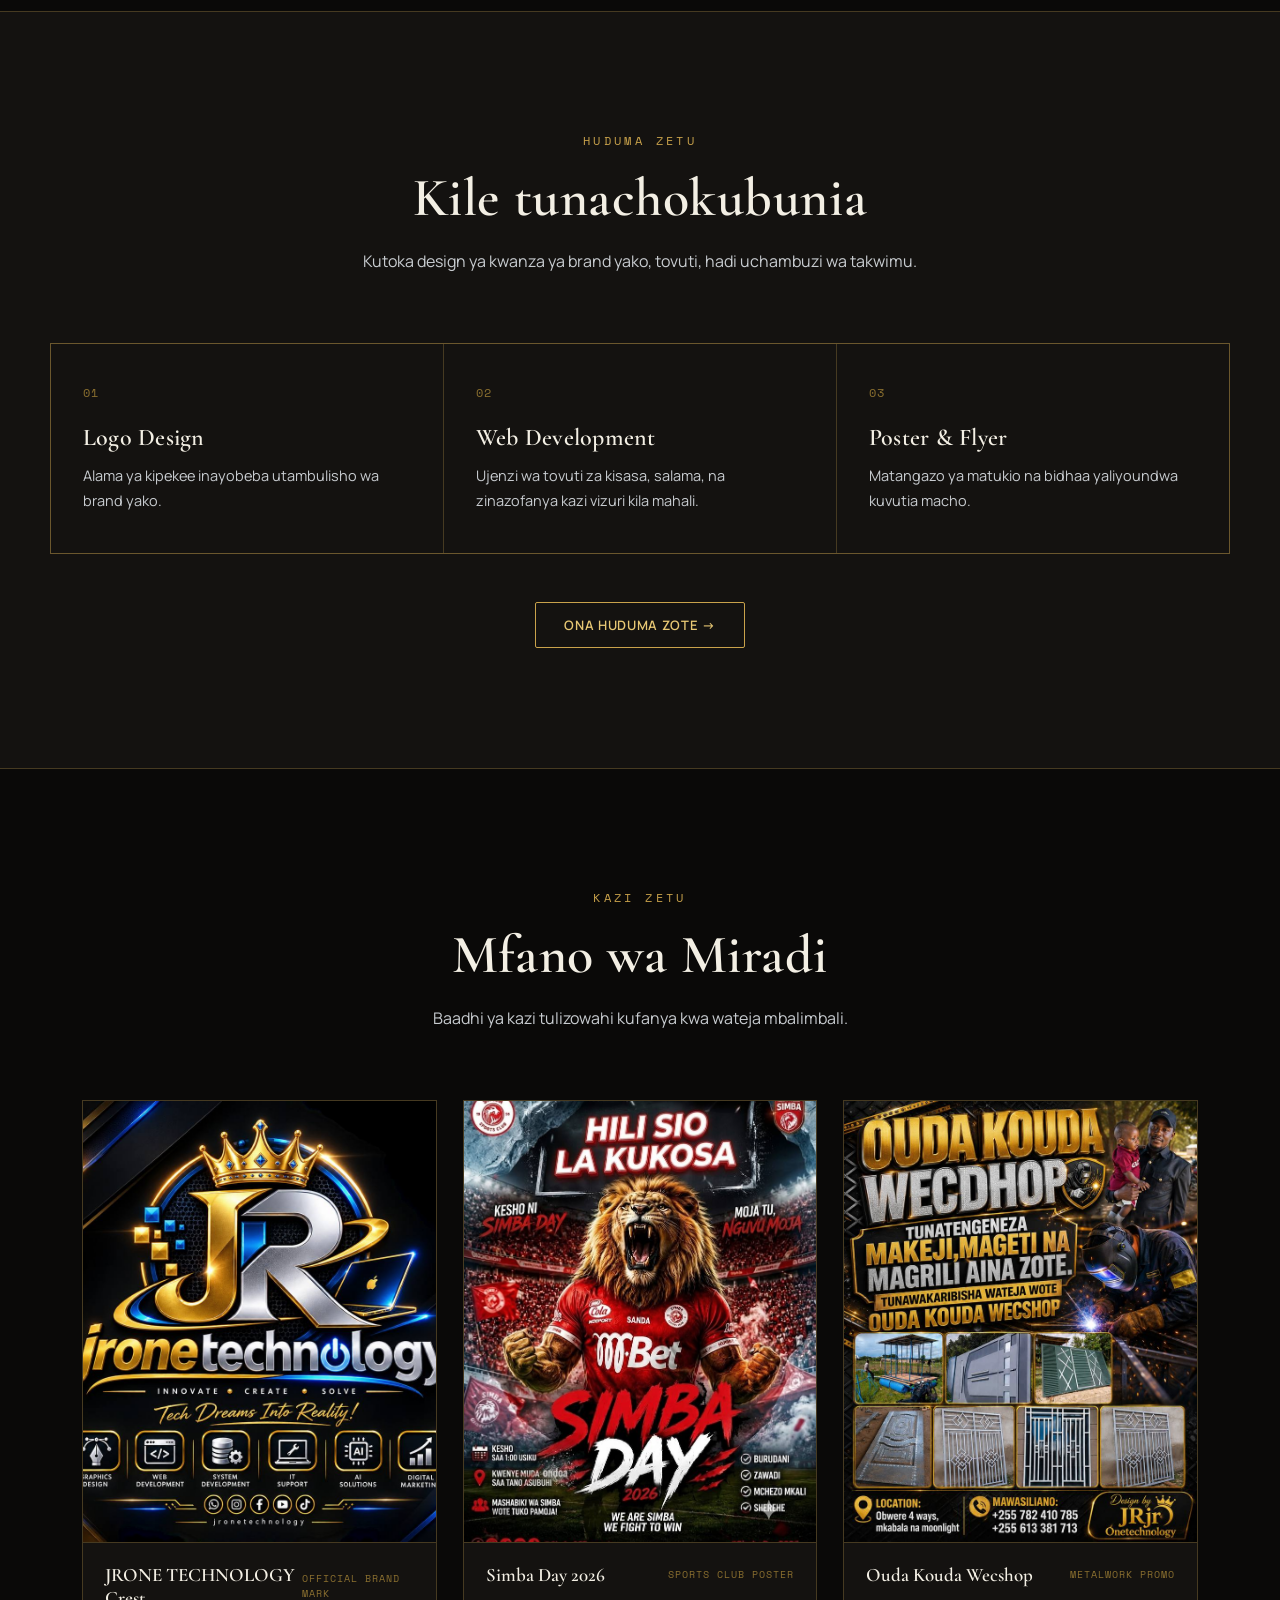
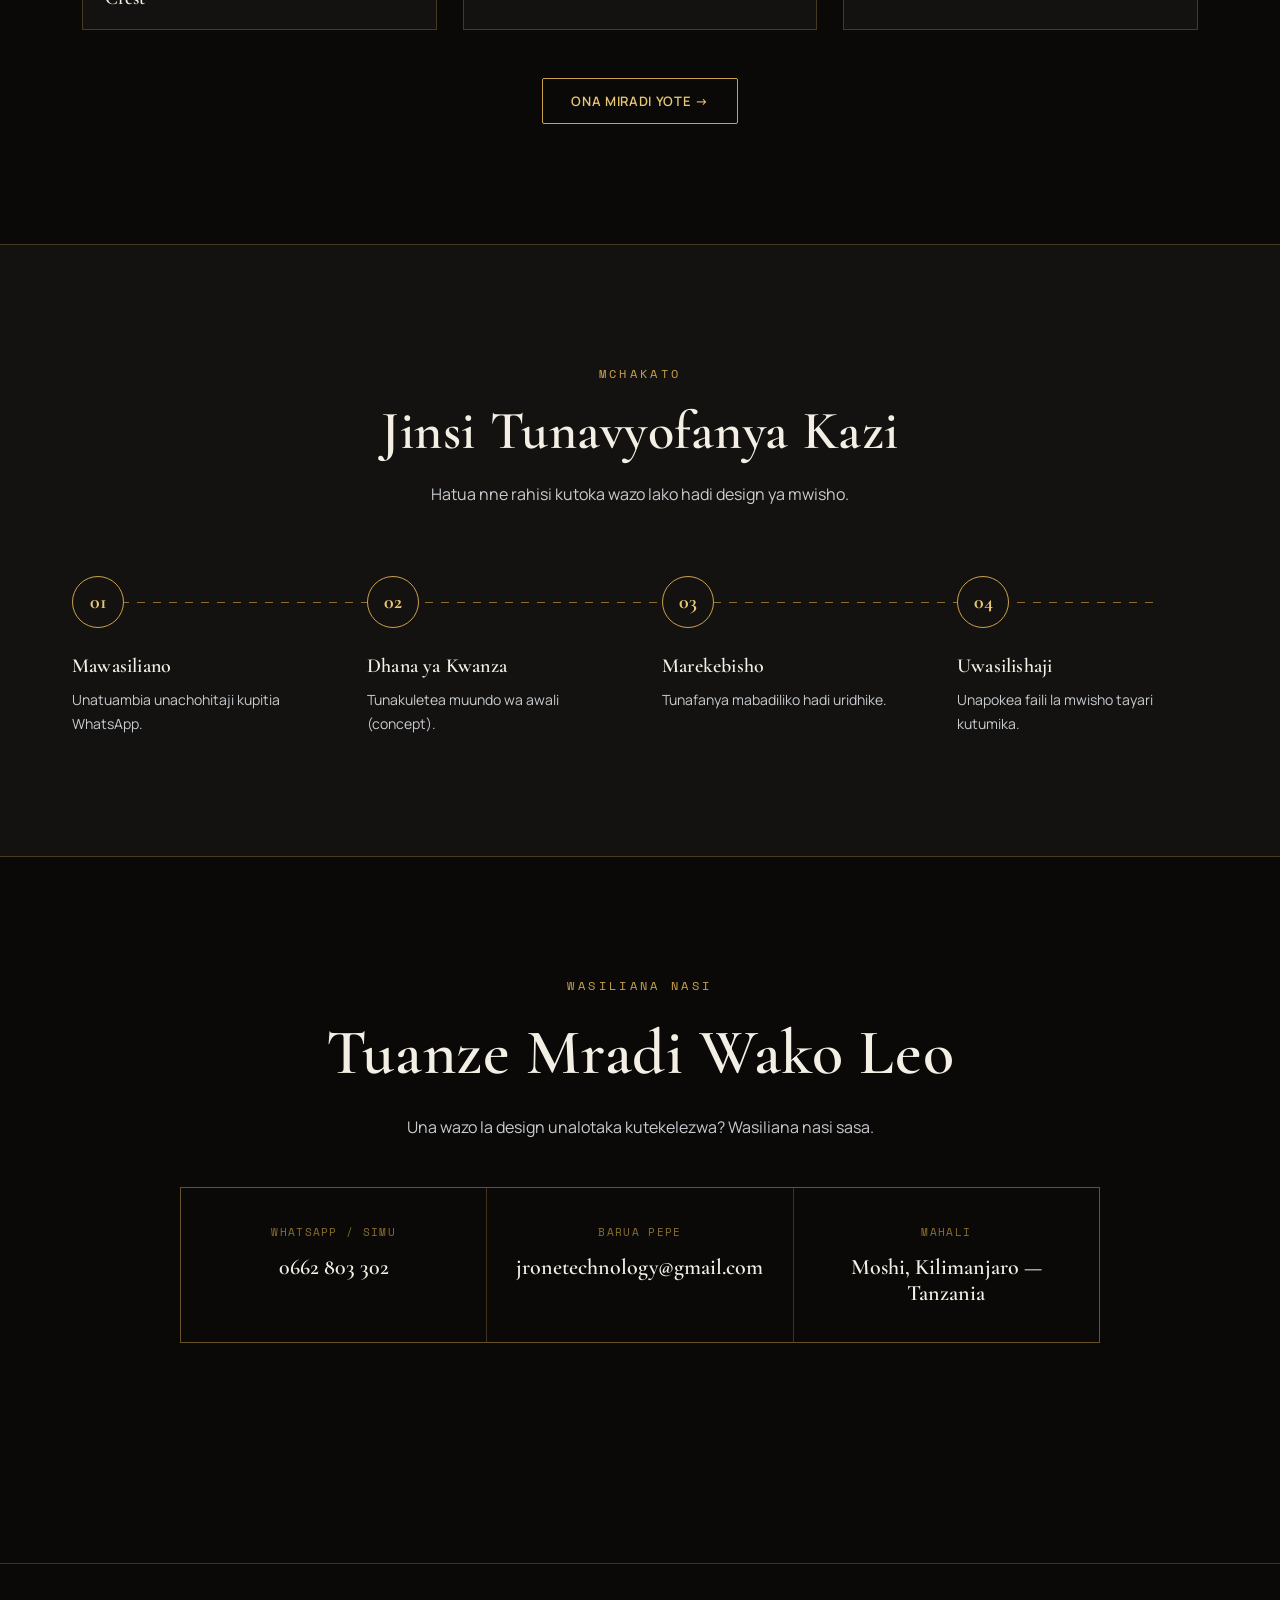
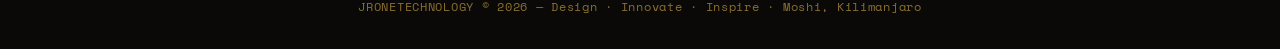
==== commit 2c50520d: "Add files via upload Fix image parth" ====
--- a/index.html
+++ b/index.html
@@ -15,7 +15,7 @@
 <meta property="og:url" content="https://jronetechnology.netlify.app/">
 <meta property="og:site_name" content="JRONETECHNOLOGY">
 <meta property="og:locale" content="sw_TZ">
-<meta property="og:image" content="https://jronetechnology.netlify.app/images/jrone-logo-new.jpg">
+<meta property="og:image" content="https://jronetechnology.netlify.app/jrone-logo-new.jpg">
 <meta name="twitter:card" content="summary_large_image">
 <meta name="twitter:title" content="JRONETECHNOLOGY | Graphic Designer Moshi, Kilimanjaro — Logo, Poster, Web & IT Training">
 <meta name="twitter:description" content="JRONETECHNOLOGY ni studio ya ubunifu wa michoro, web development, na mafunzo ya kompyuta iliyoko Moshi, Kilimanjaro, Tanzania.">
@@ -45,7 +45,7 @@
 
 <header>
   <nav class="wrap">
-    <a href="index.html" class="brand-mark"><span class="jr"><img src="images/jrone-logo-new.jpg" alt="JRONETECHNOLOGY logo"></span>ONE<span style="color:var(--gold-bright)">TECHNOLOGY</span></a>
+    <a href="index.html" class="brand-mark"><span class="jr"><img src="jrone-logo-new.jpg" alt="JRONETECHNOLOGY logo"></span>ONE<span style="color:var(--gold-bright)">TECHNOLOGY</span></a>
     <ul id="navMenu">
       <li><a href="index.html" class="active">Home</a></li>
       <li><a href="kuhusu.html">Kuhusu</a></li>
@@ -81,7 +81,7 @@
 <section class="section" id="about">
   <div class="wrap about">
     <div class="about-visual">
-      <img src="images/jr-logo.jpg" alt="JRONETECHNOLOGY monogram logo mark">
+      <img src="jr-logo.jpg" alt="JRONETECHNOLOGY monogram logo mark">
     </div>
     <div class="about-copy">
       <span class="eyebrow">Kuhusu Studio</span>
@@ -118,9 +118,9 @@
       <p>Baadhi ya kazi tulizowahi kufanya kwa wateja mbalimbali.</p>
     </div>
     <div class="gallery">
-      <div class="gallery-item"><span class="tag">Logo Design</span><div class="img-wrap"><img src="images/jrone-logo-new.jpg" alt="JRONE TECHNOLOGY official crest logo" loading="lazy"></div><div class="gallery-caption"><h4>JRONE TECHNOLOGY Crest</h4><span>Official Brand Mark</span></div></div>
-      <div class="gallery-item"><span class="tag">Sports Poster</span><div class="img-wrap"><img src="images/simba-day-poster.jpg" alt="Simba Day poster" loading="lazy"></div><div class="gallery-caption"><h4>Simba Day 2026</h4><span>Sports Club Poster</span></div></div>
-      <div class="gallery-item"><span class="tag">Business Flyer</span><div class="img-wrap"><img src="images/ouda-kouda-flyer.jpg" alt="Ouda Kouda Wecshop flyer" loading="lazy"></div><div class="gallery-caption"><h4>Ouda Kouda Wecshop</h4><span>Metalwork Promo</span></div></div>
+      <div class="gallery-item"><span class="tag">Logo Design</span><div class="img-wrap"><img src="jrone-logo-new.jpg" alt="JRONE TECHNOLOGY official crest logo" loading="lazy"></div><div class="gallery-caption"><h4>JRONE TECHNOLOGY Crest</h4><span>Official Brand Mark</span></div></div>
+      <div class="gallery-item"><span class="tag">Sports Poster</span><div class="img-wrap"><img src="simba-day-poster.jpg" alt="Simba Day poster" loading="lazy"></div><div class="gallery-caption"><h4>Simba Day 2026</h4><span>Sports Club Poster</span></div></div>
+      <div class="gallery-item"><span class="tag">Business Flyer</span><div class="img-wrap"><img src="ouda-kouda-flyer.jpg" alt="Ouda Kouda Wecshop flyer" loading="lazy"></div><div class="gallery-caption"><h4>Ouda Kouda Wecshop</h4><span>Metalwork Promo</span></div></div>
     </div>
     <div class="section-more"><a href="kazi-zetu.html">Ona Miradi Yote →</a></div>
   </div>
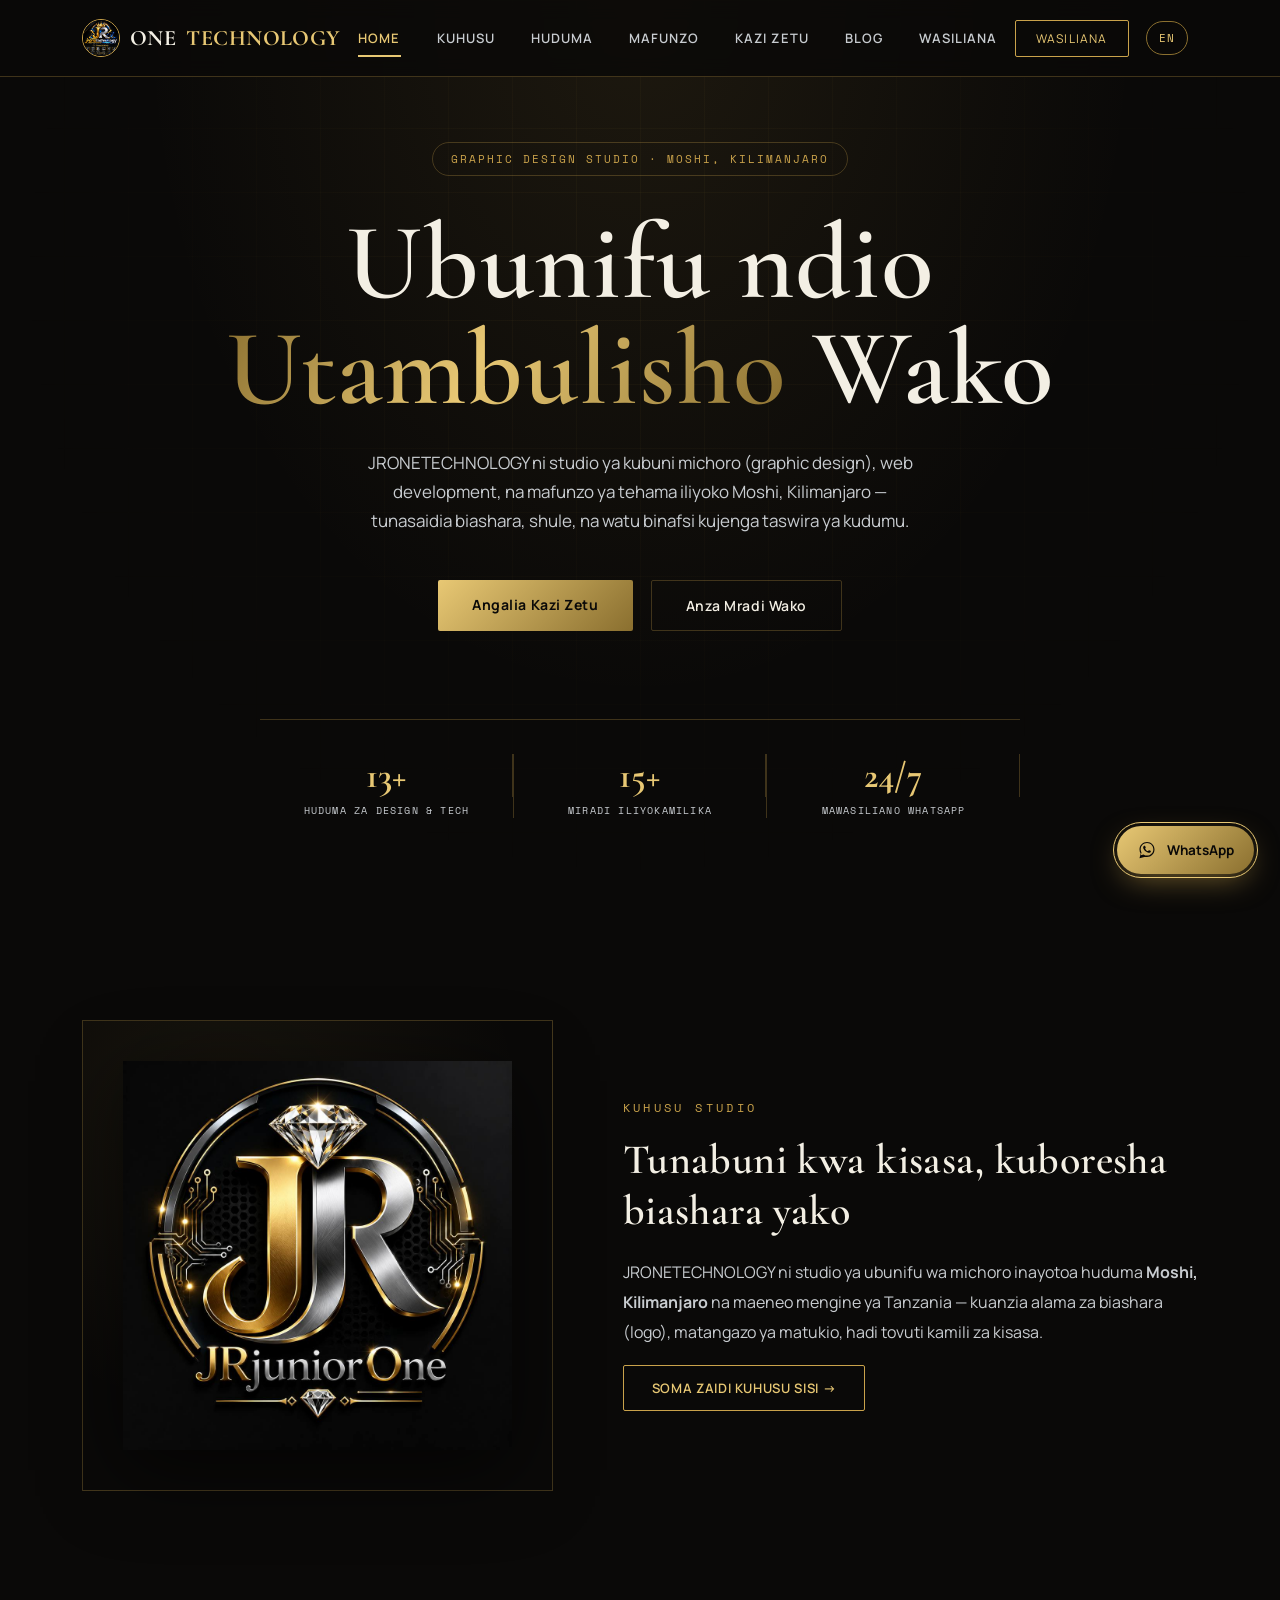
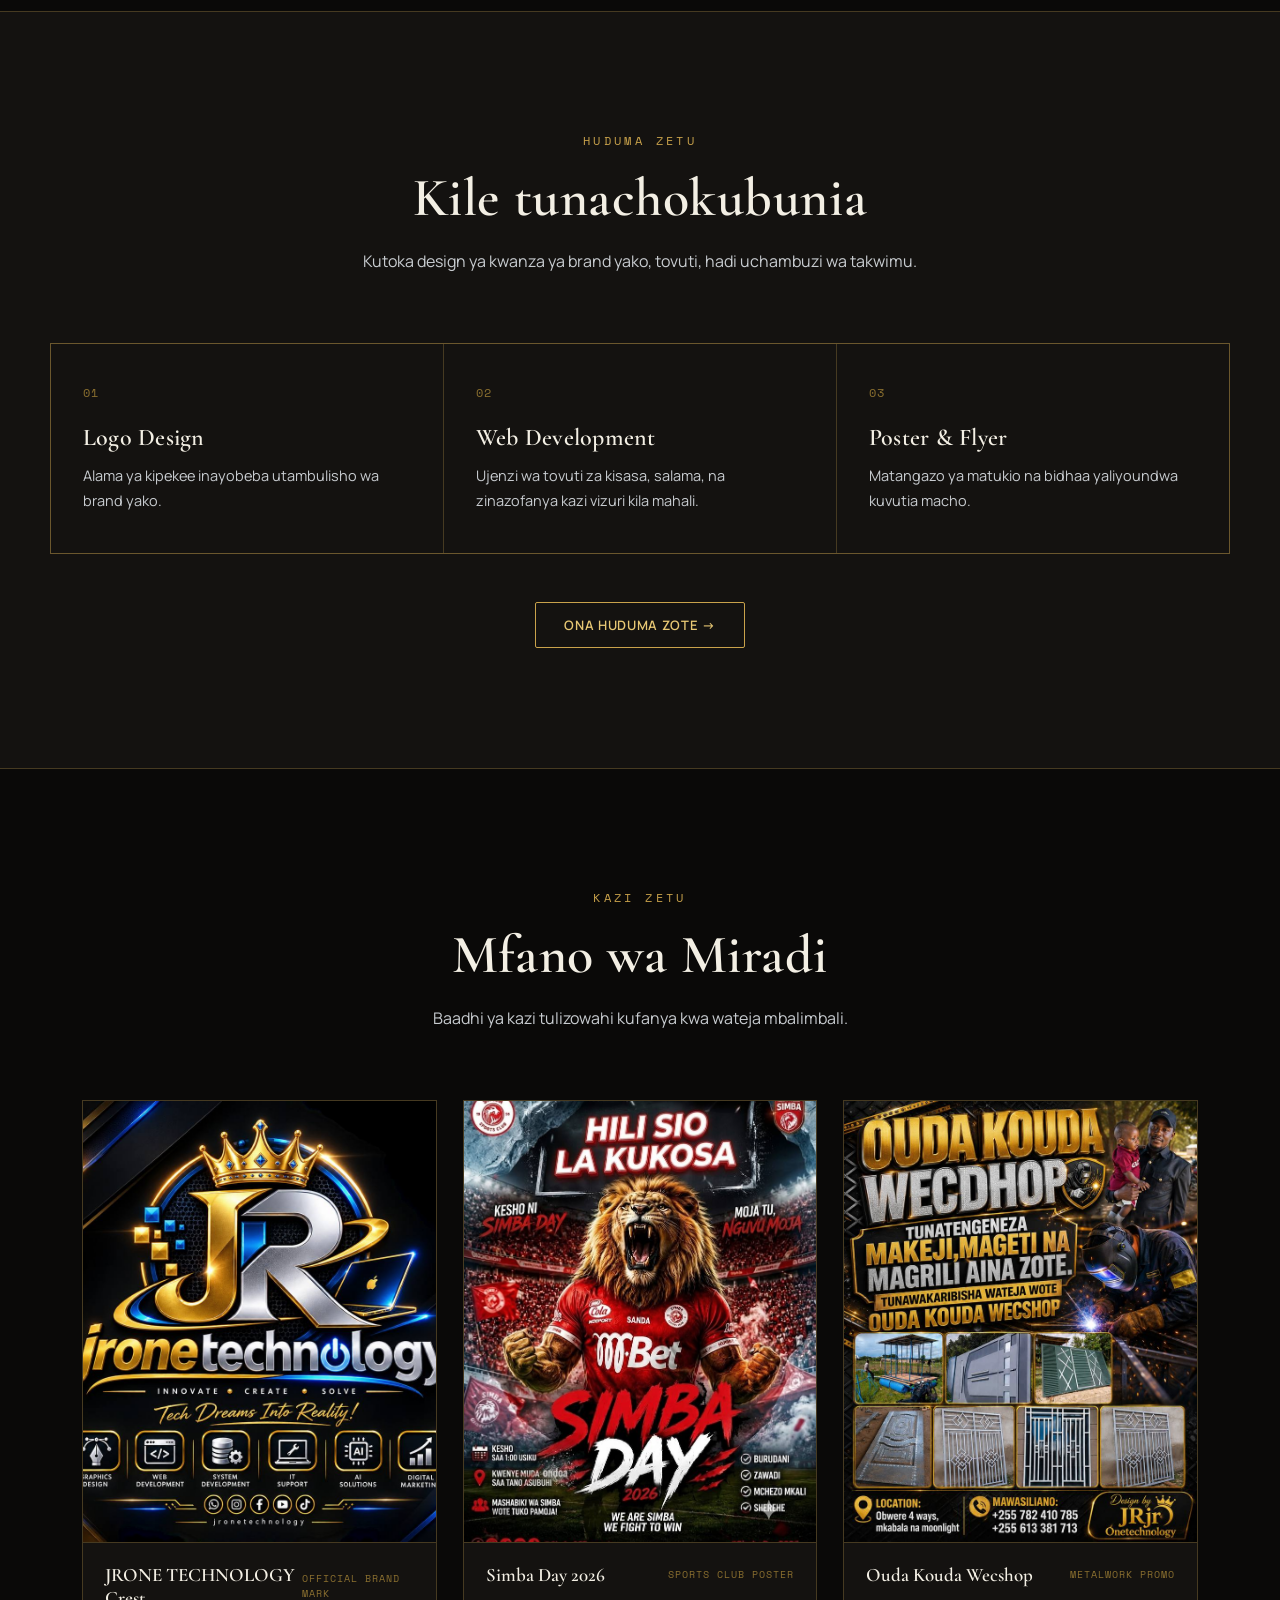
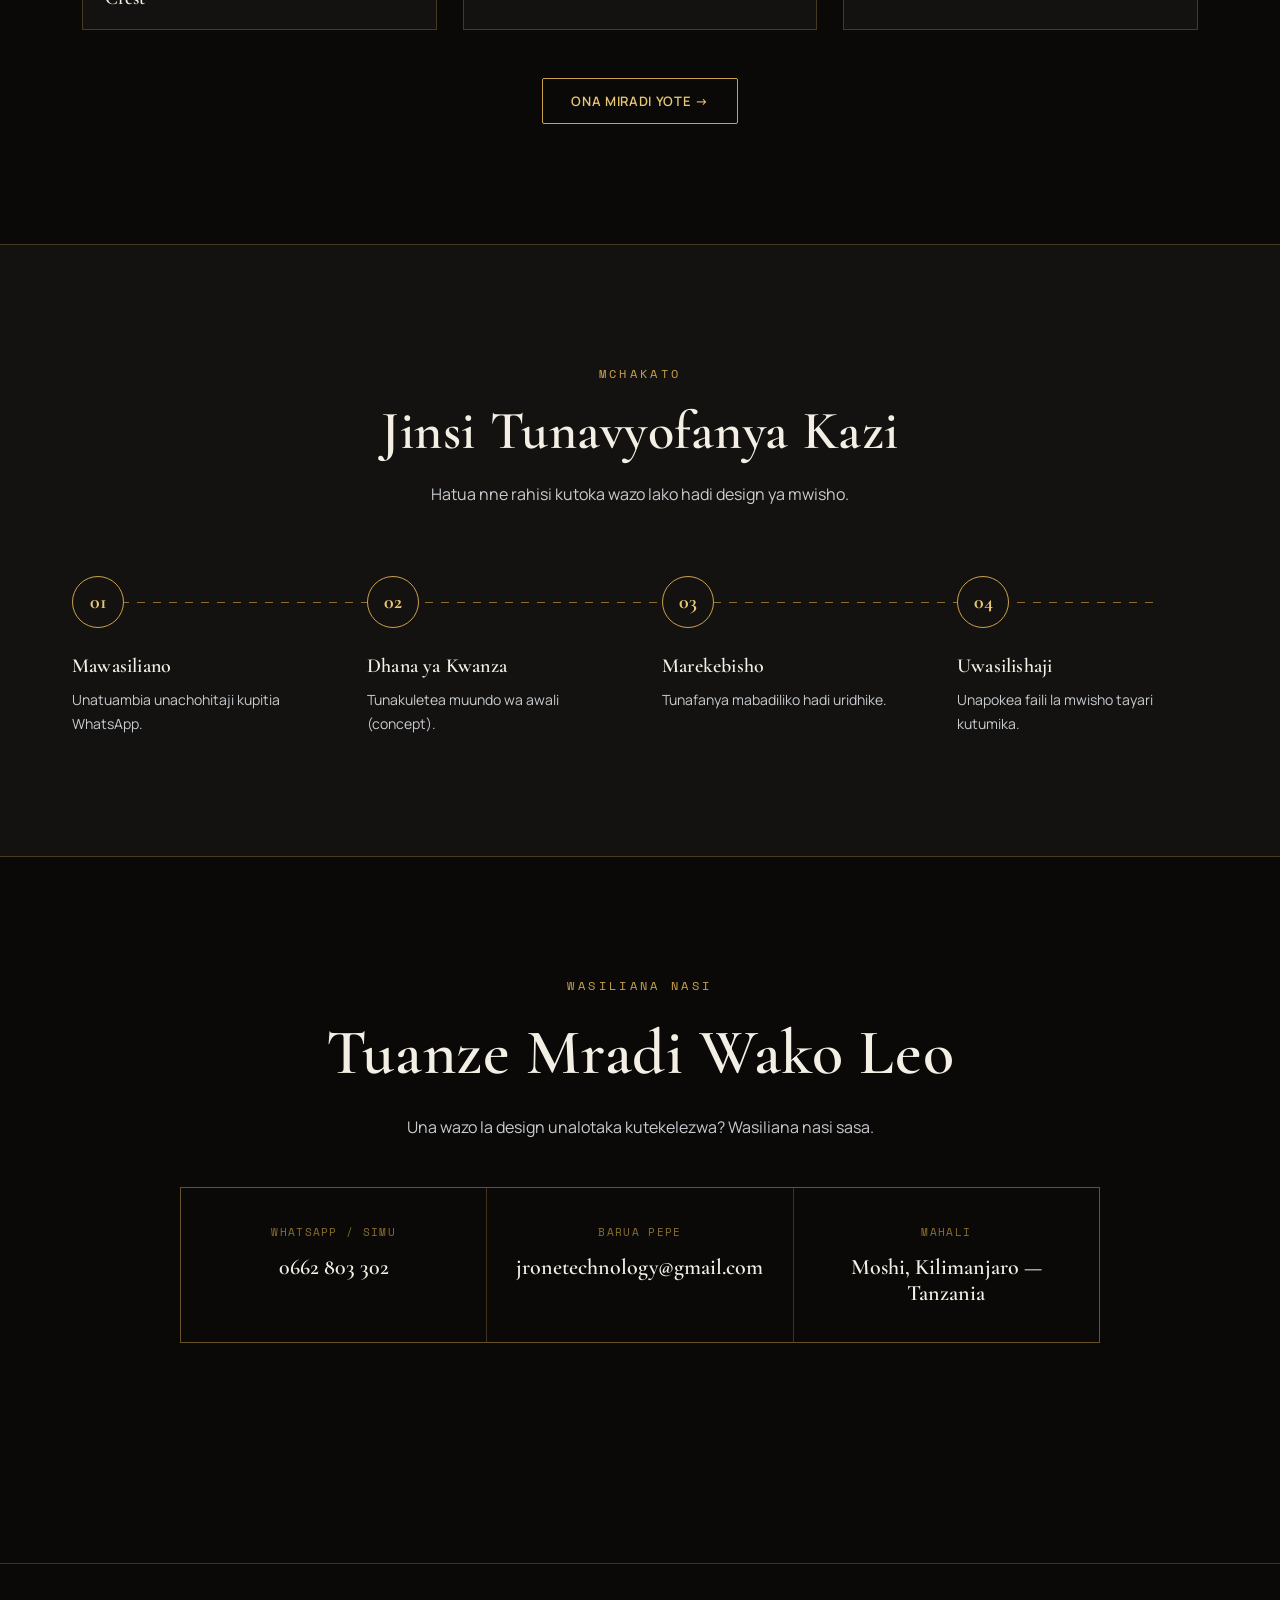
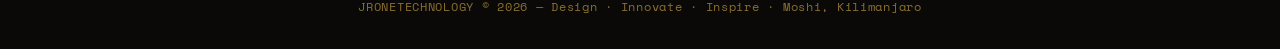
==== commit ecad23c7: "Add files via upload Apload temp" ====
--- a/index.html
+++ b/index.html
@@ -47,15 +47,16 @@
   <nav class="wrap">
     <a href="index.html" class="brand-mark"><span class="jr"><img src="jrone-logo-new.jpg" alt="JRONETECHNOLOGY logo"></span>ONE<span style="color:var(--gold-bright)">TECHNOLOGY</span></a>
     <ul id="navMenu">
-      <li><a href="index.html" class="active">Home</a></li>
-      <li><a href="kuhusu.html">Kuhusu</a></li>
-      <li><a href="huduma.html">Huduma</a></li>
-      <li><a href="mafunzo.html">Mafunzo</a></li>
-      <li><a href="kazi-zetu.html">Kazi Zetu</a></li>
-      <li><a href="blog.html">Blog</a></li>
-      <li><a href="mawasiliano.html">Wasiliana</a></li>
+      <li><a href="index.html" class="active" data-sw="Home" data-en="Home">Home</a></li>
+      <li><a href="kuhusu.html" data-sw="Kuhusu" data-en="About">Kuhusu</a></li>
+      <li><a href="huduma.html" data-sw="Huduma" data-en="Services">Huduma</a></li>
+      <li><a href="mafunzo.html" data-sw="Mafunzo" data-en="Training">Mafunzo</a></li>
+      <li><a href="kazi-zetu.html" data-sw="Kazi Zetu" data-en="Our Work">Kazi Zetu</a></li>
+      <li><a href="blog.html" data-sw="Blog" data-en="Blog">Blog</a></li>
+      <li><a href="mawasiliano.html" data-sw="Wasiliana" data-en="Contact">Wasiliana</a></li>
     </ul>
-    <a href="https://wa.me/255662803302" class="nav-cta">Wasiliana</a>
+    <a href="https://wa.me/255662803302" class="nav-cta" data-sw="Wasiliana" data-en="Contact">Wasiliana</a>
+    <button class="lang-toggle-btn" id="langToggle" type="button">EN</button>
     <button class="nav-toggle-btn" id="navToggle" aria-label="Fungua menyu" aria-expanded="false">
       <span></span><span></span><span></span>
     </button>
@@ -64,17 +65,17 @@
 
 <section class="hero" id="top">
   <div class="hero-grid"></div>
-  <span class="hero-badge"><span class="dot"></span>Graphic Design Studio · Moshi, Kilimanjaro</span>
-  <h1>Ubunifu ndio<br><em>Utambulisho</em> Wako</h1>
-  <p class="sub">JRONETECHNOLOGY ni studio ya kubuni michoro (graphic design), web development, na mafunzo ya tehama iliyoko Moshi, Kilimanjaro — tunasaidia biashara, shule, na watu binafsi kujenga taswira ya kudumu.</p>
+  <span class="hero-badge" data-sw="Graphic Design Studio · Moshi, Kilimanjaro" data-en="Graphic Design Studio · Moshi, Kilimanjaro"><span class="dot"></span>Graphic Design Studio · Moshi, Kilimanjaro</span>
+  <h1 data-sw="Ubunifu ndio<br><em>Utambulisho</em> Wako" data-en="Design Is Your<br><em>Identity</em>">Ubunifu ndio<br><em>Utambulisho</em> Wako</h1>
+  <p class="sub" data-sw="JRONETECHNOLOGY ni studio ya kubuni michoro (graphic design), web development, na mafunzo ya tehama iliyoko Moshi, Kilimanjaro — tunasaidia biashara, shule, na watu binafsi kujenga taswira ya kudumu." data-en="JRONETECHNOLOGY is a graphic design, web development, and tech training studio based in Moshi, Kilimanjaro — helping businesses, schools, and individuals build a lasting visual identity.">JRONETECHNOLOGY ni studio ya kubuni michoro (graphic design), web development, na mafunzo ya tehama iliyoko Moshi, Kilimanjaro — tunasaidia biashara, shule, na watu binafsi kujenga taswira ya kudumu.</p>
   <div class="hero-actions">
-    <a href="kazi-zetu.html" class="btn-gold">Angalia Kazi Zetu</a>
-    <a href="https://wa.me/255662803302" class="btn-outline">Anza Mradi Wako</a>
+    <a href="kazi-zetu.html" class="btn-gold" data-sw="Angalia Kazi Zetu" data-en="View Our Work">Angalia Kazi Zetu</a>
+    <a href="https://wa.me/255662803302" class="btn-outline" data-sw="Anza Mradi Wako" data-en="Start Your Project">Anza Mradi Wako</a>
   </div>
   <div class="hero-stats">
-    <div><div class="num">13+</div><div class="lbl">Huduma za Design &amp; Tech</div></div>
-    <div><div class="num">15+</div><div class="lbl">Miradi Iliyokamilika</div></div>
-    <div><div class="num">24/7</div><div class="lbl">Mawasiliano WhatsApp</div></div>
+    <div><div class="num">13+</div><div class="lbl" data-sw="Huduma za Design &amp; Tech" data-en="Design &amp; Tech Services">Huduma za Design &amp; Tech</div></div>
+    <div><div class="num">15+</div><div class="lbl" data-sw="Miradi Iliyokamilika" data-en="Completed Projects">Miradi Iliyokamilika</div></div>
+    <div><div class="num">24/7</div><div class="lbl" data-sw="Mawasiliano WhatsApp" data-en="WhatsApp Support">Mawasiliano WhatsApp</div></div>
   </div>
 </section>
 
@@ -84,11 +85,11 @@
       <img src="jr-logo.jpg" alt="JRONETECHNOLOGY monogram logo mark">
     </div>
     <div class="about-copy">
-      <span class="eyebrow">Kuhusu Studio</span>
-      <h2>Tunabuni kwa kisasa, kuboresha biashara yako</h2>
-      <p>JRONETECHNOLOGY ni studio ya ubunifu wa michoro inayotoa huduma <strong>Moshi, Kilimanjaro</strong> na maeneo mengine ya Tanzania — kuanzia alama za biashara (logo), matangazo ya matukio, hadi tovuti kamili za kisasa.</p>
+      <span class="eyebrow" data-sw="Kuhusu Studio" data-en="About the Studio">Kuhusu Studio</span>
+      <h2 data-sw="Tunabuni kwa kisasa, kuboresha biashara yako" data-en="We design smart, growing your business">Tunabuni kwa kisasa, kuboresha biashara yako</h2>
+      <p data-sw="JRONETECHNOLOGY ni studio ya ubunifu wa michoro inayotoa huduma <strong>Moshi, Kilimanjaro</strong> na maeneo mengine ya Tanzania — kuanzia alama za biashara (logo), matangazo ya matukio, hadi tovuti kamili za kisasa." data-en="JRONETECHNOLOGY is a design studio serving <strong>Moshi, Kilimanjaro</strong> and other parts of Tanzania — from brand logos and event posters to full modern websites.">JRONETECHNOLOGY ni studio ya ubunifu wa michoro inayotoa huduma <strong>Moshi, Kilimanjaro</strong> na maeneo mengine ya Tanzania — kuanzia alama za biashara (logo), matangazo ya matukio, hadi tovuti kamili za kisasa.</p>
       <div class="section-more" style="text-align:left; margin-top:8px;">
-        <a href="kuhusu.html">Soma Zaidi Kuhusu Sisi →</a>
+        <a href="kuhusu.html" data-sw="Soma Zaidi Kuhusu Sisi →" data-en="Read More About Us →">Soma Zaidi Kuhusu Sisi →</a>
       </div>
     </div>
   </div>
@@ -97,60 +98,60 @@
 <section class="services" id="services">
   <div class="wrap section">
     <div class="section-head">
-      <span class="eyebrow">Huduma Zetu</span>
-      <h2>Kile tunachokubunia</h2>
-      <p>Kutoka design ya kwanza ya brand yako, tovuti, hadi uchambuzi wa takwimu.</p>
+      <span class="eyebrow" data-sw="Huduma Zetu" data-en="Our Services">Huduma Zetu</span>
+      <h2 data-sw="Kile tunachokubunia" data-en="What We Design For You">Kile tunachokubunia</h2>
+      <p data-sw="Kutoka design ya kwanza ya brand yako, tovuti, hadi uchambuzi wa takwimu." data-en="From your brand's first design, to websites, to data analysis.">Kutoka design ya kwanza ya brand yako, tovuti, hadi uchambuzi wa takwimu.</p>
     </div>
     <div class="service-grid">
-      <div class="service-card"><span class="idx">01</span><h3>Logo Design</h3><p>Alama ya kipekee inayobeba utambulisho wa brand yako.</p></div>
-      <div class="service-card"><span class="idx">02</span><h3>Web Development</h3><p>Ujenzi wa tovuti za kisasa, salama, na zinazofanya kazi vizuri kila mahali.</p></div>
-      <div class="service-card"><span class="idx">03</span><h3>Poster &amp; Flyer</h3><p>Matangazo ya matukio na bidhaa yaliyoundwa kuvutia macho.</p></div>
+      <div class="service-card"><span class="idx">01</span><h3 data-sw="Logo Design" data-en="Logo Design">Logo Design</h3><p data-sw="Alama ya kipekee inayobeba utambulisho wa brand yako." data-en="A unique mark that carries your brand's identity.">Alama ya kipekee inayobeba utambulisho wa brand yako.</p></div>
+      <div class="service-card"><span class="idx">02</span><h3 data-sw="Web Development" data-en="Web Development">Web Development</h3><p data-sw="Ujenzi wa tovuti za kisasa, salama, na zinazofanya kazi vizuri kila mahali." data-en="Building modern, secure websites that work well everywhere.">Ujenzi wa tovuti za kisasa, salama, na zinazofanya kazi vizuri kila mahali.</p></div>
+      <div class="service-card"><span class="idx">03</span><h3 data-sw="Poster &amp; Flyer" data-en="Poster &amp; Flyer">Poster &amp; Flyer</h3><p data-sw="Matangazo ya matukio na bidhaa yaliyoundwa kuvutia macho." data-en="Event and product ads designed to catch the eye.">Matangazo ya matukio na bidhaa yaliyoundwa kuvutia macho.</p></div>
     </div>
-    <div class="section-more"><a href="huduma.html">Ona Huduma Zote →</a></div>
+    <div class="section-more"><a href="huduma.html" data-sw="Ona Huduma Zote →" data-en="See All Services →">Ona Huduma Zote →</a></div>
   </div>
 </section>
 
 <section class="section" id="work-preview">
   <div class="wrap">
     <div class="section-head">
-      <span class="eyebrow">Kazi Zetu</span>
-      <h2>Mfano wa Miradi</h2>
-      <p>Baadhi ya kazi tulizowahi kufanya kwa wateja mbalimbali.</p>
+      <span class="eyebrow" data-sw="Kazi Zetu" data-en="Our Work">Kazi Zetu</span>
+      <h2 data-sw="Mfano wa Miradi" data-en="Sample Projects">Mfano wa Miradi</h2>
+      <p data-sw="Baadhi ya kazi tulizowahi kufanya kwa wateja mbalimbali." data-en="Some of the work we've done for various clients.">Baadhi ya kazi tulizowahi kufanya kwa wateja mbalimbali.</p>
     </div>
     <div class="gallery">
       <div class="gallery-item"><span class="tag">Logo Design</span><div class="img-wrap"><img src="jrone-logo-new.jpg" alt="JRONE TECHNOLOGY official crest logo" loading="lazy"></div><div class="gallery-caption"><h4>JRONE TECHNOLOGY Crest</h4><span>Official Brand Mark</span></div></div>
       <div class="gallery-item"><span class="tag">Sports Poster</span><div class="img-wrap"><img src="simba-day-poster.jpg" alt="Simba Day poster" loading="lazy"></div><div class="gallery-caption"><h4>Simba Day 2026</h4><span>Sports Club Poster</span></div></div>
       <div class="gallery-item"><span class="tag">Business Flyer</span><div class="img-wrap"><img src="ouda-kouda-flyer.jpg" alt="Ouda Kouda Wecshop flyer" loading="lazy"></div><div class="gallery-caption"><h4>Ouda Kouda Wecshop</h4><span>Metalwork Promo</span></div></div>
     </div>
-    <div class="section-more"><a href="kazi-zetu.html">Ona Miradi Yote →</a></div>
+    <div class="section-more"><a href="kazi-zetu.html" data-sw="Ona Miradi Yote →" data-en="See All Projects →">Ona Miradi Yote →</a></div>
   </div>
 </section>
 
 <section class="process" id="process">
   <div class="wrap section">
     <div class="section-head">
-      <span class="eyebrow">Mchakato</span>
-      <h2>Jinsi Tunavyofanya Kazi</h2>
-      <p>Hatua nne rahisi kutoka wazo lako hadi design ya mwisho.</p>
+      <span class="eyebrow" data-sw="Mchakato" data-en="Our Process">Mchakato</span>
+      <h2 data-sw="Jinsi Tunavyofanya Kazi" data-en="How We Work">Jinsi Tunavyofanya Kazi</h2>
+      <p data-sw="Hatua nne rahisi kutoka wazo lako hadi design ya mwisho." data-en="Four simple steps from your idea to the final design.">Hatua nne rahisi kutoka wazo lako hadi design ya mwisho.</p>
     </div>
     <div class="process-track">
-      <div class="process-step"><div class="num-ring">01</div><h3>Mawasiliano</h3><p>Unatuambia unachohitaji kupitia WhatsApp.</p></div>
-      <div class="process-step"><div class="num-ring">02</div><h3>Dhana ya Kwanza</h3><p>Tunakuletea muundo wa awali (concept).</p></div>
-      <div class="process-step"><div class="num-ring">03</div><h3>Marekebisho</h3><p>Tunafanya mabadiliko hadi uridhike.</p></div>
-      <div class="process-step"><div class="num-ring">04</div><h3>Uwasilishaji</h3><p>Unapokea faili la mwisho tayari kutumika.</p></div>
+      <div class="process-step"><div class="num-ring">01</div><h3 data-sw="Mawasiliano" data-en="Contact">Mawasiliano</h3><p data-sw="Unatuambia unachohitaji kupitia WhatsApp." data-en="You tell us what you need via WhatsApp.">Unatuambia unachohitaji kupitia WhatsApp.</p></div>
+      <div class="process-step"><div class="num-ring">02</div><h3 data-sw="Dhana ya Kwanza" data-en="First Concept">Dhana ya Kwanza</h3><p data-sw="Tunakuletea muundo wa awali (concept)." data-en="We bring you an initial concept.">Tunakuletea muundo wa awali (concept).</p></div>
+      <div class="process-step"><div class="num-ring">03</div><h3 data-sw="Marekebisho" data-en="Revisions">Marekebisho</h3><p data-sw="Tunafanya mabadiliko hadi uridhike." data-en="We make changes until you're satisfied.">Tunafanya mabadiliko hadi uridhike.</p></div>
+      <div class="process-step"><div class="num-ring">04</div><h3 data-sw="Uwasilishaji" data-en="Delivery">Uwasilishaji</h3><p data-sw="Unapokea faili la mwisho tayari kutumika." data-en="You receive the final file ready to use.">Unapokea faili la mwisho tayari kutumika.</p></div>
     </div>
   </div>
 </section>
 
 <section class="contact" id="contact">
   <div class="wrap section">
-    <span class="eyebrow">Wasiliana Nasi</span>
-    <h2>Tuanze Mradi Wako Leo</h2>
-    <p>Una wazo la design unalotaka kutekelezwa? Wasiliana nasi sasa.</p>
+    <span class="eyebrow" data-sw="Wasiliana Nasi" data-en="Contact Us">Wasiliana Nasi</span>
+    <h2 data-sw="Tuanze Mradi Wako Leo" data-en="Let's Start Your Project Today">Tuanze Mradi Wako Leo</h2>
+    <p data-sw="Una wazo la design unalotaka kutekelezwa? Wasiliana nasi sasa." data-en="Have a design idea you want brought to life? Contact us now.">Una wazo la design unalotaka kutekelezwa? Wasiliana nasi sasa.</p>
     <div class="contact-cards">
-      <div class="c-card"><span class="lbl">WhatsApp / Simu</span><a class="val" href="https://wa.me/255662803302">0662 803 302</a></div>
-      <div class="c-card"><span class="lbl">Barua Pepe</span><span class="val">jronetechnology@gmail.com</span></div>
-      <div class="c-card"><span class="lbl">Mahali</span><span class="val">Moshi, Kilimanjaro — Tanzania</span></div>
+      <div class="c-card"><span class="lbl" data-sw="WhatsApp / Simu" data-en="WhatsApp / Phone">WhatsApp / Simu</span><a class="val" href="https://wa.me/255662803302">0662 803 302</a></div>
+      <div class="c-card"><span class="lbl" data-sw="Barua Pepe" data-en="Email">Barua Pepe</span><span class="val">jronetechnology@gmail.com</span></div>
+      <div class="c-card"><span class="lbl" data-sw="Mahali" data-en="Location">Mahali</span><span class="val">Moshi, Kilimanjaro — Tanzania</span></div>
     </div>
   </div>
 </section>
@@ -186,5 +187,6 @@
     }
   })();
 </script>
+<script src="lang.js"></script>
 </body>
 </html>
--- a/style.css
+++ b/style.css
@@ -666,3 +666,22 @@
 @media (max-width: 880px){
   .blog-grid{grid-template-columns:1fr;}
 }
+
+/* ---------- language toggle ---------- */
+.lang-toggle-btn{
+  border:1px solid var(--gold-dim);
+  color:var(--gold-bright);
+  background:transparent;
+  font-family:'Space Mono', monospace;
+  font-size:11px;
+  letter-spacing:0.08em;
+  padding:8px 12px;
+  border-radius:20px;
+  cursor:pointer;
+  transition:background .25s, color .25s;
+  margin-right:10px;
+}
+.lang-toggle-btn:hover{background:var(--gold); color:var(--black);}
+@media (max-width: 880px){
+  .lang-toggle-btn{order:1; margin-right:8px;}
+}
